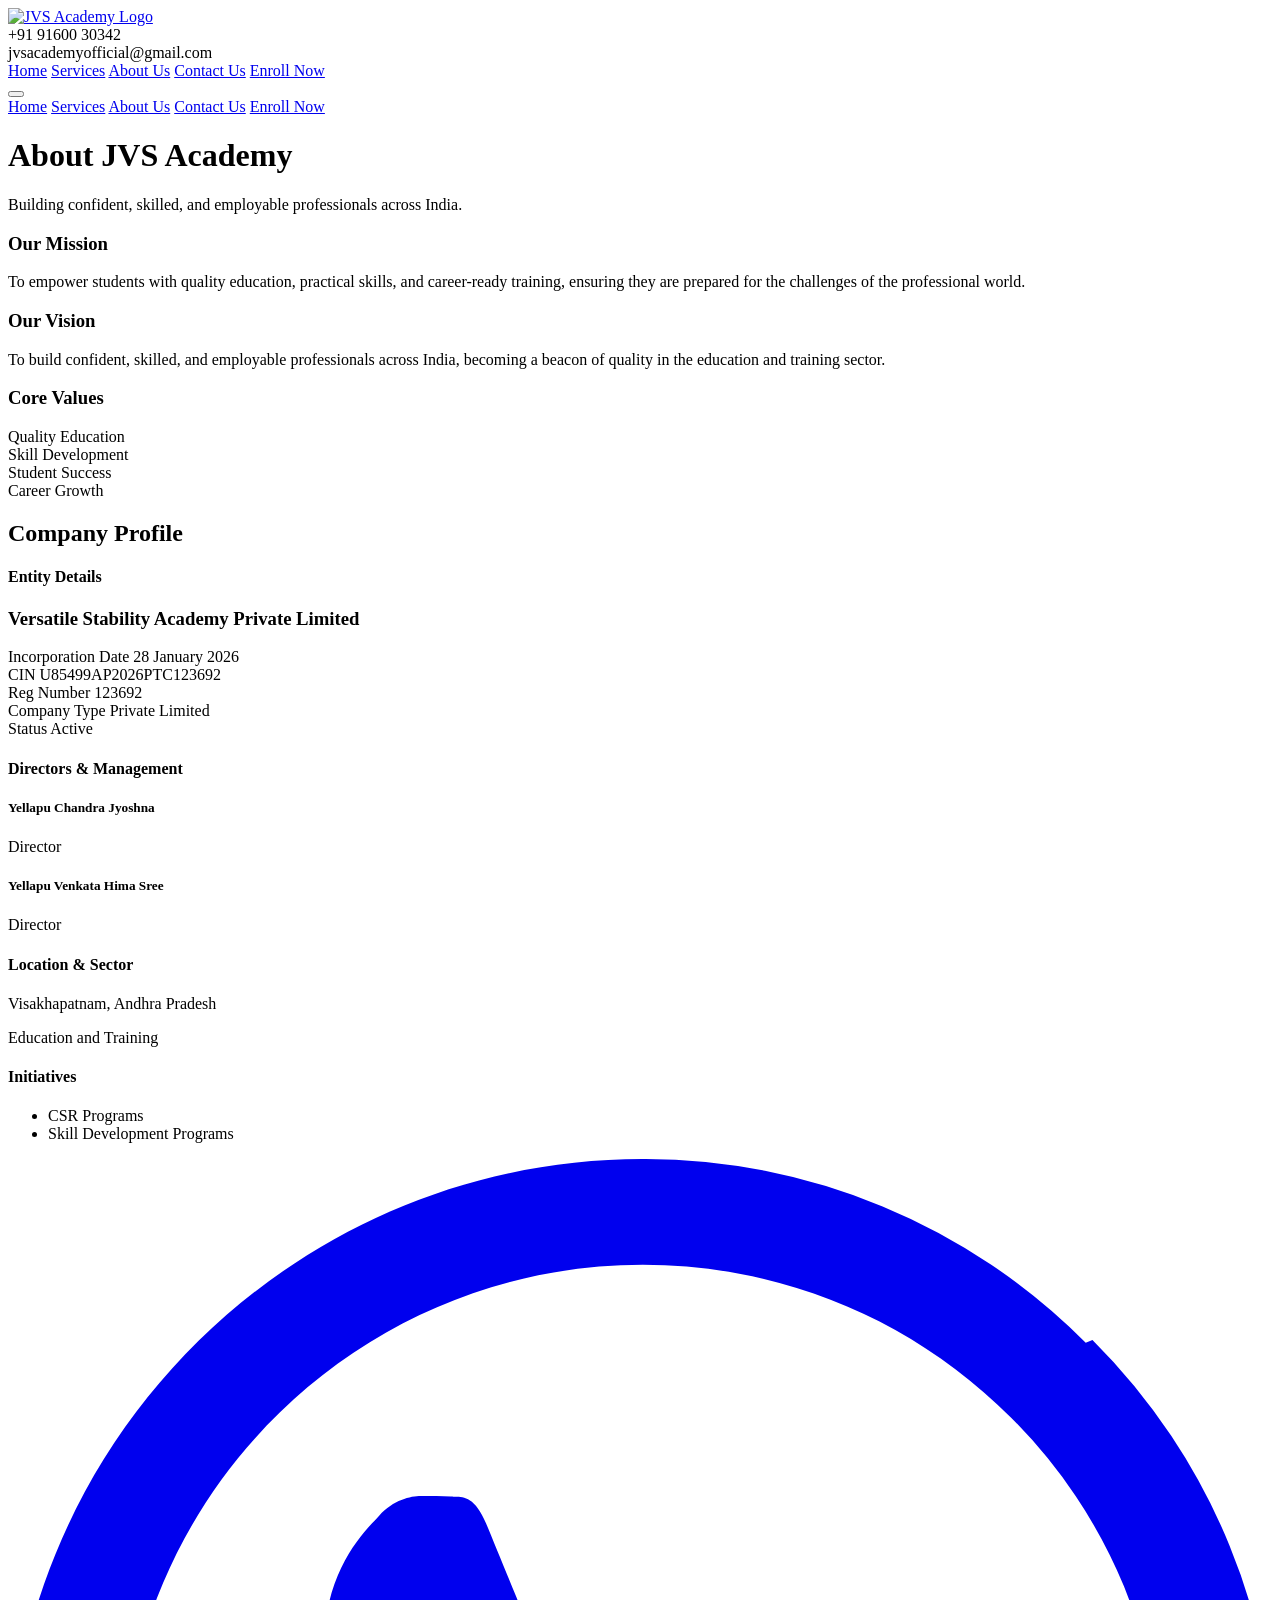
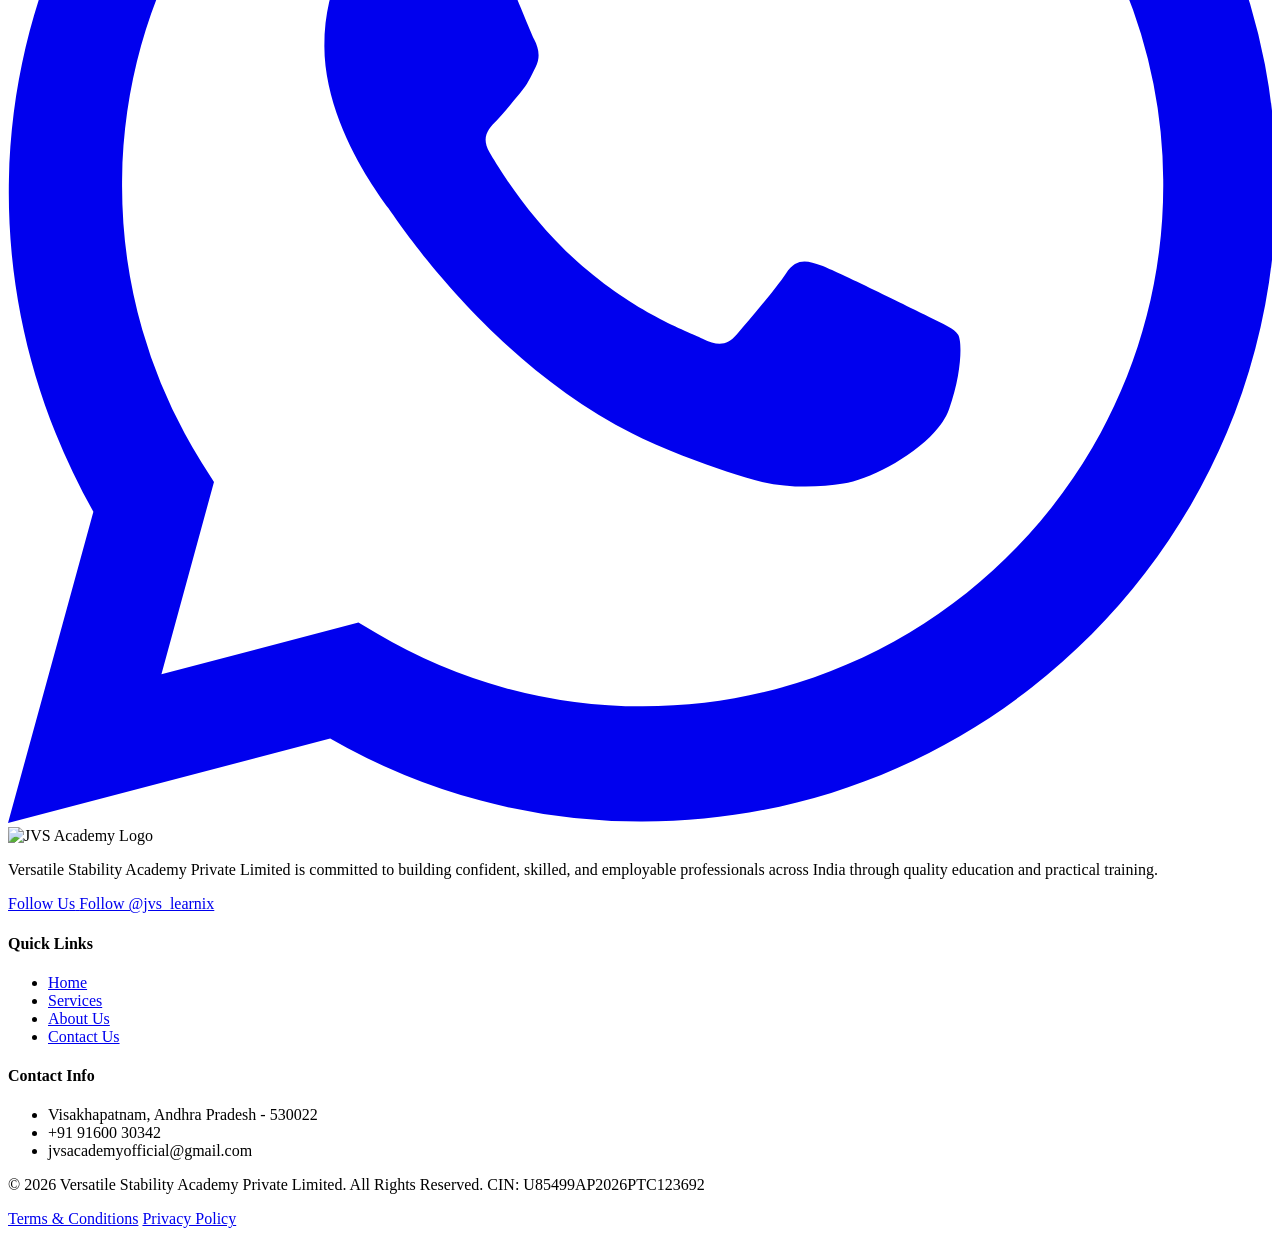
==== about.html @ 125c2972 "UI: Removed technical MCA activity description from company profile" ====
<!DOCTYPE html>
<html lang="en">

<head>
    <meta charset="UTF-8">
    <meta name="viewport" content="width=device-width, initial-scale=1.0">
    <title>About Us | JVS Academy</title>
    <!-- Tailwind CSS Play CDN -->
    <script src="https://cdn.tailwindcss.com"></script>
    <script>
        tailwind.config = {
            theme: {
                extend: {
                    colors: {
                        primary: '#0A2647',
                        secondary: '#144272',
                        accent: '#205295',
                        light: '#2C74B3',
                    },
                    animation: {
                        'fade-in-up': 'fadeInUp 0.8s ease-out forwards',
                    }
                }
            }
        }
    </script>
    <link rel="stylesheet" href="css/index.css">
    <!-- Lucide Icons -->
    <script src="https://unpkg.com/lucide@latest"></script>
</head>

<body class="bg-slate-50 text-slate-900 font-sans overflow-x-hidden">

    <!-- Navigation -->
    <nav class="fixed top-0 w-full z-50 bg-primary shadow-xl">
        <div class="max-w-7xl mx-auto px-4 sm:px-6 lg:px-8">
            <div class="flex justify-between items-center h-20">
                <div class="flex items-center space-x-6">
                    <a href="index.html"
                        class="flex items-center space-x-3 group text-white border-r border-white/10 pr-6">
                        <img src="assets/images/logo.png" alt="JVS Academy Logo"
                            class="h-14 w-auto group-hover:scale-105 transition-transform duration-300">
                    </a>
                    <div class="hidden lg:flex items-center space-x-6 text-sm">
                        <div class="flex items-center space-x-2 text-slate-300">
                            <i data-lucide="phone" class="w-4 h-4 text-light"></i>
                            <span>+91 91600 30342</span>
                        </div>
                        <div class="flex items-center space-x-2 text-slate-300">
                            <i data-lucide="mail" class="w-4 h-4 text-light"></i>
                            <span>jvsacademyofficial@gmail.com</span>
                        </div>
                    </div>
                </div>
                <div class="hidden md:flex items-center space-x-8">
                    <a href="index.html" class="text-slate-300 hover:text-white transition-colors">Home</a>
                    <a href="services.html" class="text-slate-300 hover:text-white transition-colors">Services</a>
                    <a href="about.html" class="text-white hover:text-light font-bold transition-colors">About Us</a>
                    <a href="contact.html" class="text-slate-300 hover:text-white transition-colors">Contact Us</a>
                    <a href="contact.html"
                        class="bg-light hover:bg-white hover:text-primary text-white py-2 px-6 rounded-lg font-bold transition-all text-sm">Enroll
                        Now</a>
                </div>
                <div class="md:hidden">
                    <button id="mobile-menu-btn" class="text-white hover:text-light focus:outline-none">
                        <i data-lucide="menu" class="w-8 h-8"></i>
                    </button>
                </div>
            </div>
        </div>
        <div id="mobile-menu" class="hidden md:hidden bg-primary border-t border-white/10">
            <div class="px-4 py-6 space-y-4">
                <a href="index.html" class="block text-slate-300 hover:text-white">Home</a>
                <a href="services.html" class="block text-slate-300 hover:text-white">Services</a>
                <a href="about.html" class="block text-white font-bold">About Us</a>
                <a href="contact.html" class="block text-slate-300 hover:text-white">Contact Us</a>
                <a href="contact.html" class="block bg-light text-white text-center py-3 rounded-lg font-bold">Enroll
                    Now</a>
            </div>
        </div>
    </nav>

    <!-- Page Header -->
    <header class="pt-32 pb-16 bg-primary text-white text-center">
        <div class="max-w-7xl mx-auto px-4 sm:px-6 lg:px-8">
            <h1 class="text-4xl md:text-5xl font-extrabold mb-4 animate-fade-in-up">About JVS Academy</h1>
            <p class="text-xl text-slate-300 max-w-2xl mx-auto animate-fade-in-up" style="animation-delay: 0.1s">
                Building confident, skilled, and employable professionals across India.
            </p>
        </div>
    </header>

    <!-- Mission & Vision -->
    <section class="py-24 bg-white">
        <div class="max-w-7xl mx-auto px-4 sm:px-6 lg:px-8">
            <div class="grid grid-cols-1 md:grid-cols-2 gap-12">
                <div class="scroll-reveal p-10 bg-slate-50 rounded-3xl border border-slate-100">
                    <div class="w-12 h-12 bg-primary text-white rounded-xl flex items-center justify-center mb-6">
                        <i data-lucide="target" class="w-6 h-6"></i>
                    </div>
                    <h3 class="text-2xl font-bold text-primary mb-4">Our Mission</h3>
                    <p class="text-slate-600 leading-relaxed">
                        To empower students with quality education, practical skills, and career-ready training,
                        ensuring they are prepared for the challenges of the professional world.
                    </p>
                </div>
                <div class="scroll-reveal p-10 bg-slate-50 rounded-3xl border border-slate-100"
                    style="animation-delay: 0.1s">
                    <div class="w-12 h-12 bg-accent text-white rounded-xl flex items-center justify-center mb-6">
                        <i data-lucide="eye" class="w-6 h-6"></i>
                    </div>
                    <h3 class="text-2xl font-bold text-primary mb-4">Our Vision</h3>
                    <p class="text-slate-600 leading-relaxed">
                        To build confident, skilled, and employable professionals across India, becoming a beacon of
                        quality in the education and training sector.
                    </p>
                </div>
            </div>

            <div class="mt-20 scroll-reveal">
                <h3 class="text-2xl font-bold text-primary text-center mb-12">Core Values</h3>
                <div class="flex flex-wrap justify-center gap-8">
                    <div
                        class="flex items-center gap-3 bg-white px-6 py-4 rounded-xl shadow-sm border border-slate-100">
                        <i data-lucide="star" class="text-yellow-400 w-5 h-5"></i>
                        <span class="font-bold text-primary">Quality Education</span>
                    </div>
                    <div
                        class="flex items-center gap-3 bg-white px-6 py-4 rounded-xl shadow-sm border border-slate-100">
                        <i data-lucide="zap" class="text-orange-400 w-5 h-5"></i>
                        <span class="font-bold text-primary">Skill Development</span>
                    </div>
                    <div
                        class="flex items-center gap-3 bg-white px-6 py-4 rounded-xl shadow-sm border border-slate-100">
                        <i data-lucide="smile" class="text-green-400 w-5 h-5"></i>
                        <span class="font-bold text-primary">Student Success</span>
                    </div>
                    <div
                        class="flex items-center gap-3 bg-white px-6 py-4 rounded-xl shadow-sm border border-slate-100">
                        <i data-lucide="trending-up" class="text-blue-400 w-5 h-5"></i>
                        <span class="font-bold text-primary">Career Growth</span>
                    </div>
                </div>
            </div>
        </div>
    </section>

    <!-- Official Profile -->
    <section class="py-24 bg-slate-50">
        <div class="max-w-7xl mx-auto px-4 sm:px-6 lg:px-8">
            <h2 class="section-title">Company Profile</h2>
            <div class="bg-white rounded-3xl shadow-xl overflow-hidden border border-slate-200">
                <div class="grid grid-cols-1 md:grid-cols-2">
                    <div class="p-10 md:p-16 bg-primary text-white">
                        <h4 class="text-slate-400 uppercase tracking-widest text-sm font-bold mb-4">Entity Details</h4>
                        <h3 class="text-3xl font-bold mb-8">Versatile Stability Academy Private Limited</h3>
                        <div class="space-y-6">
                            <div class="flex justify-between border-b border-white/10 pb-4">
                                <span class="text-slate-400">Incorporation Date</span>
                                <span class="font-semibold text-white">28 January 2026</span>
                            </div>
                            <div class="flex justify-between border-b border-white/10 pb-4">
                                <span class="text-slate-400">CIN</span>
                                <span class="font-semibold text-white">U85499AP2026PTC123692</span>
                            </div>
                            <div class="flex justify-between border-b border-white/10 pb-4">
                                <span class="text-slate-400">Reg Number</span>
                                <span class="font-semibold text-white">123692</span>
                            </div>
                            <div class="flex justify-between border-b border-white/10 pb-4">
                                <span class="text-slate-400">Company Type</span>
                                <span class="font-semibold text-white">Private Limited</span>
                            </div>
                            <div class="flex justify-between">
                                <span class="text-slate-400">Status</span>
                                <span
                                    class="bg-green-500 text-white text-[10px] px-2 py-1 rounded-full uppercase font-bold h-fit">Active</span>
                            </div>
                        </div>
                    </div>
                    <div class="p-10 md:p-16">
                        <h4 class="text-slate-500 uppercase tracking-widest text-sm font-bold mb-4">Directors &
                            Management</h4>
                        <div class="space-y-8">
                            <div class="flex items-center gap-6">
                                <div class="w-16 h-16 bg-slate-100 rounded-full flex items-center justify-center">
                                    <i data-lucide="user" class="w-8 h-8 text-primary"></i>
                                </div>
                                <div>
                                    <h5 class="text-xl font-bold text-primary">Yellapu Chandra Jyoshna</h5>
                                    <p class="text-slate-500">Director</p>
                                </div>
                            </div>
                            <div class="flex items-center gap-6">
                                <div class="w-16 h-16 bg-slate-100 rounded-full flex items-center justify-center">
                                    <i data-lucide="user" class="w-8 h-8 text-primary"></i>
                                </div>
                                <div>
                                    <h5 class="text-xl font-bold text-primary">Yellapu Venkata Hima Sree</h5>
                                    <p class="text-slate-500">Director</p>
                                </div>
                            </div>
                        </div>

                        <div class="mt-12 pt-8 border-t border-slate-100">
                            <h4 class="text-slate-500 uppercase tracking-widest text-sm font-bold mb-4">Location &
                                Sector</h4>
                            <p class="text-primary font-semibold mb-2 flex items-center gap-2">
                                <i data-lucide="map-pin" class="w-4 h-4 text-accent"></i> Visakhapatnam, Andhra Pradesh
                            </p>
                            <p class="text-slate-600 mb-6 font-medium">Education and Training</p>

                            <div class="space-y-4">
                                <h4 class="text-slate-500 uppercase tracking-widest text-sm font-bold">Initiatives</h4>
                                <ul class="space-y-2">
                                    <li class="flex items-center gap-2 text-primary font-bold">
                                        <i data-lucide="check" class="w-4 h-4 text-accent"></i> CSR Programs
                                    </li>
                                    <li class="flex items-center gap-2 text-primary font-bold">
                                        <i data-lucide="check" class="w-4 h-4 text-accent"></i> Skill Development
                                        Programs
                                    </li>
                                </ul>
                            </div>
                        </div>
                    </div>
                </div>
            </div>
        </div>
    </section>

    <!-- Floating WhatsApp -->
    <a href="https://wa.me/919160030342" target="_blank" class="floating-whatsapp">
        <svg viewBox="0 0 24 24" fill="currentColor" class="w-10 h-10">
            <path
                d="M17.472 14.382c-.297-.149-1.758-.867-2.03-.967-.273-.099-.471-.148-.67.15-.197.297-.767.966-.94 1.164-.173.199-.347.223-.644.075-.297-.15-1.255-.463-2.39-1.475-.883-.788-1.48-1.761-1.653-2.059-.173-.297-.018-.458.13-.606.134-.133.298-.347.446-.52.149-.174.198-.298.298-.497.099-.198.05-.371-.025-.52-.075-.149-.669-1.612-.916-2.207-.242-.579-.487-.5-.669-.51-.173-.008-.371-.01-.57-.01-.198 0-.52.074-.792.372-.272.297-1.04 1.016-1.04 2.479 0 1.462 1.065 2.875 1.213 3.074.149.198 2.096 3.2 5.077 4.487.709.306 1.262.489 1.694.625.712.227 1.36.195 1.871.118.571-.085 1.758-.719 2.006-1.413.248-.694.248-1.289.173-1.413-.074-.124-.272-.198-.57-.347m-5.421 7.403h-.004a9.87 9.87 0 01-5.031-1.378l-.361-.214-3.741.982.998-3.648-.235-.374a9.86 9.86 0 01-1.51-5.26c.001-5.45 4.436-9.884 9.888-9.884 2.64 0 5.122 1.03 6.988 2.898a9.825 9.825 0 012.893 6.994c-.003 5.45-4.437 9.884-9.885 9.884m8.413-18.297A11.815 11.815 0 0012.05 0C5.414 0 .018 5.396.015 12.03c0 2.12.553 4.189 1.606 6.06L0 24l6.117-1.605a11.803 11.803 0 005.925 1.577h.005c6.632 0 12.028-5.398 12.03-12.03a11.85 11.85 0 00-3.486-8.507z" />
        </svg>
    </a>

    <!-- Footer -->
    <footer class="bg-primary text-white pt-20 pb-10">
        <div class="max-w-7xl mx-auto px-4 sm:px-6 lg:px-8">
            <div class="grid grid-cols-1 md:grid-cols-4 gap-12 mb-16">
                <div class="col-span-1 md:col-span-2">
                    <div class="flex items-center space-x-3 mb-6">
                        <img src="assets/images/logo.png" alt="JVS Academy Logo" class="h-16 w-auto">
                    </div>
                    <p class="text-slate-300 max-w-md leading-relaxed">
                        Versatile Stability Academy Private Limited is committed to building confident, skilled, and
                        employable professionals across India through quality education and practical training.
                    </p>
                    <div class="mt-8 space-y-4">
                        <a href="https://www.instagram.com/jvsacademyofficial/" target="_blank"
                            class="inline-flex items-center space-x-2 bg-white/10 px-4 py-2 rounded-lg hover:bg-light transition-colors group">
                            <i data-lucide="instagram" class="w-5 h-5 text-white"></i>
                            <span class="font-bold text-sm">Follow Us</span>
                        </a>
                        <a href="https://www.instagram.com/jvs_learnix/" target="_blank"
                            class="inline-flex items-center space-x-2 bg-white/10 px-4 py-2 rounded-lg hover:bg-light transition-colors group">
                            <i data-lucide="instagram" class="w-5 h-5 text-white"></i>
                            <span class="font-bold text-sm">Follow @jvs_learnix</span>
                        </a>
                    </div>
                </div>
                <div>
                    <h4 class="text-lg font-bold mb-6 border-b border-white/10 pb-2 inline-block">Quick Links</h4>
                    <ul class="space-y-4 text-slate-400">
                        <li><a href="index.html" class="hover:text-light transition-colors">Home</a></li>
                        <li><a href="services.html" class="hover:text-light transition-colors">Services</a></li>
                        <li><a href="about.html" class="hover:text-light transition-colors">About Us</a></li>
                        <li><a href="contact.html" class="hover:text-light transition-colors">Contact Us</a></li>
                    </ul>
                </div>
                <div>
                    <h4 class="text-lg font-bold mb-6 border-b border-white/10 pb-2 inline-block">Contact Info</h4>
                    <ul class="space-y-4 text-slate-400">
                        <li class="flex items-start space-x-3">
                            <i data-lucide="map-pin" class="w-5 h-5 text-light shrink-0"></i>
                            <span>Visakhapatnam, Andhra Pradesh - 530022</span>
                        </li>
                        <li class="flex items-center space-x-3">
                            <i data-lucide="phone" class="w-5 h-5 text-light"></i>
                            <span>+91 91600 30342</span>
                        </li>
                        <li class="flex items-center space-x-3">
                            <i data-lucide="mail" class="w-5 h-5 text-light"></i>
                            <span>jvsacademyofficial@gmail.com</span>
                        </li>
                    </ul>
                </div>
            </div>
            <div class="border-t border-white/10 pt-8 text-center text-slate-500 text-sm">
                <p>&copy; 2026 Versatile Stability Academy Private Limited. All Rights Reserved. CIN:
                    U85499AP2026PTC123692</p>
                <div class="mt-4 flex justify-center space-x-6">
                    <a href="terms.html"
                        class="hover:text-white transition-colors font-bold uppercase tracking-wider text-xs">Terms &
                        Conditions</a>
                    <a href="policy.html"
                        class="hover:text-white transition-colors font-bold uppercase tracking-wider text-xs">Privacy
                        Policy</a>
                </div>
            </div>
        </div>
    </footer>

    <script src="js/main.js"></script>
    <script>lucide.createIcons();</script>
</body>

</html>
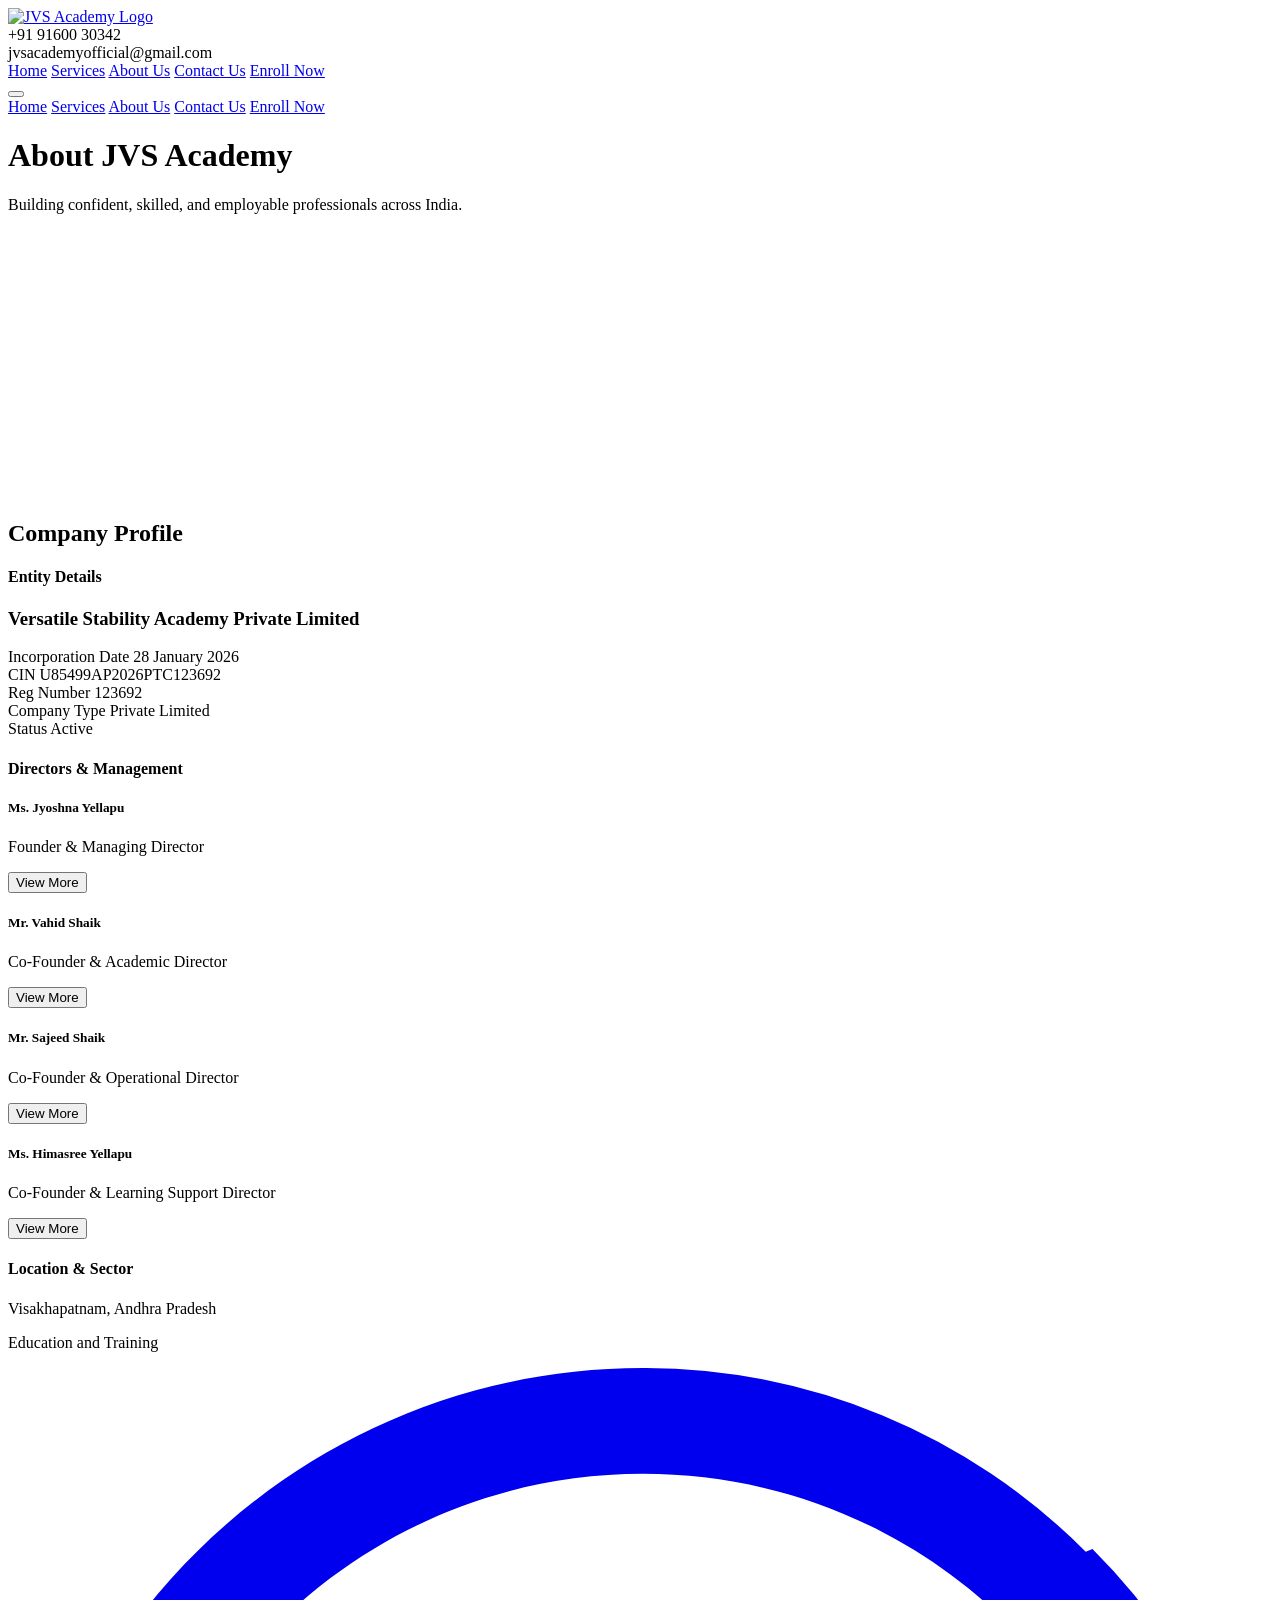
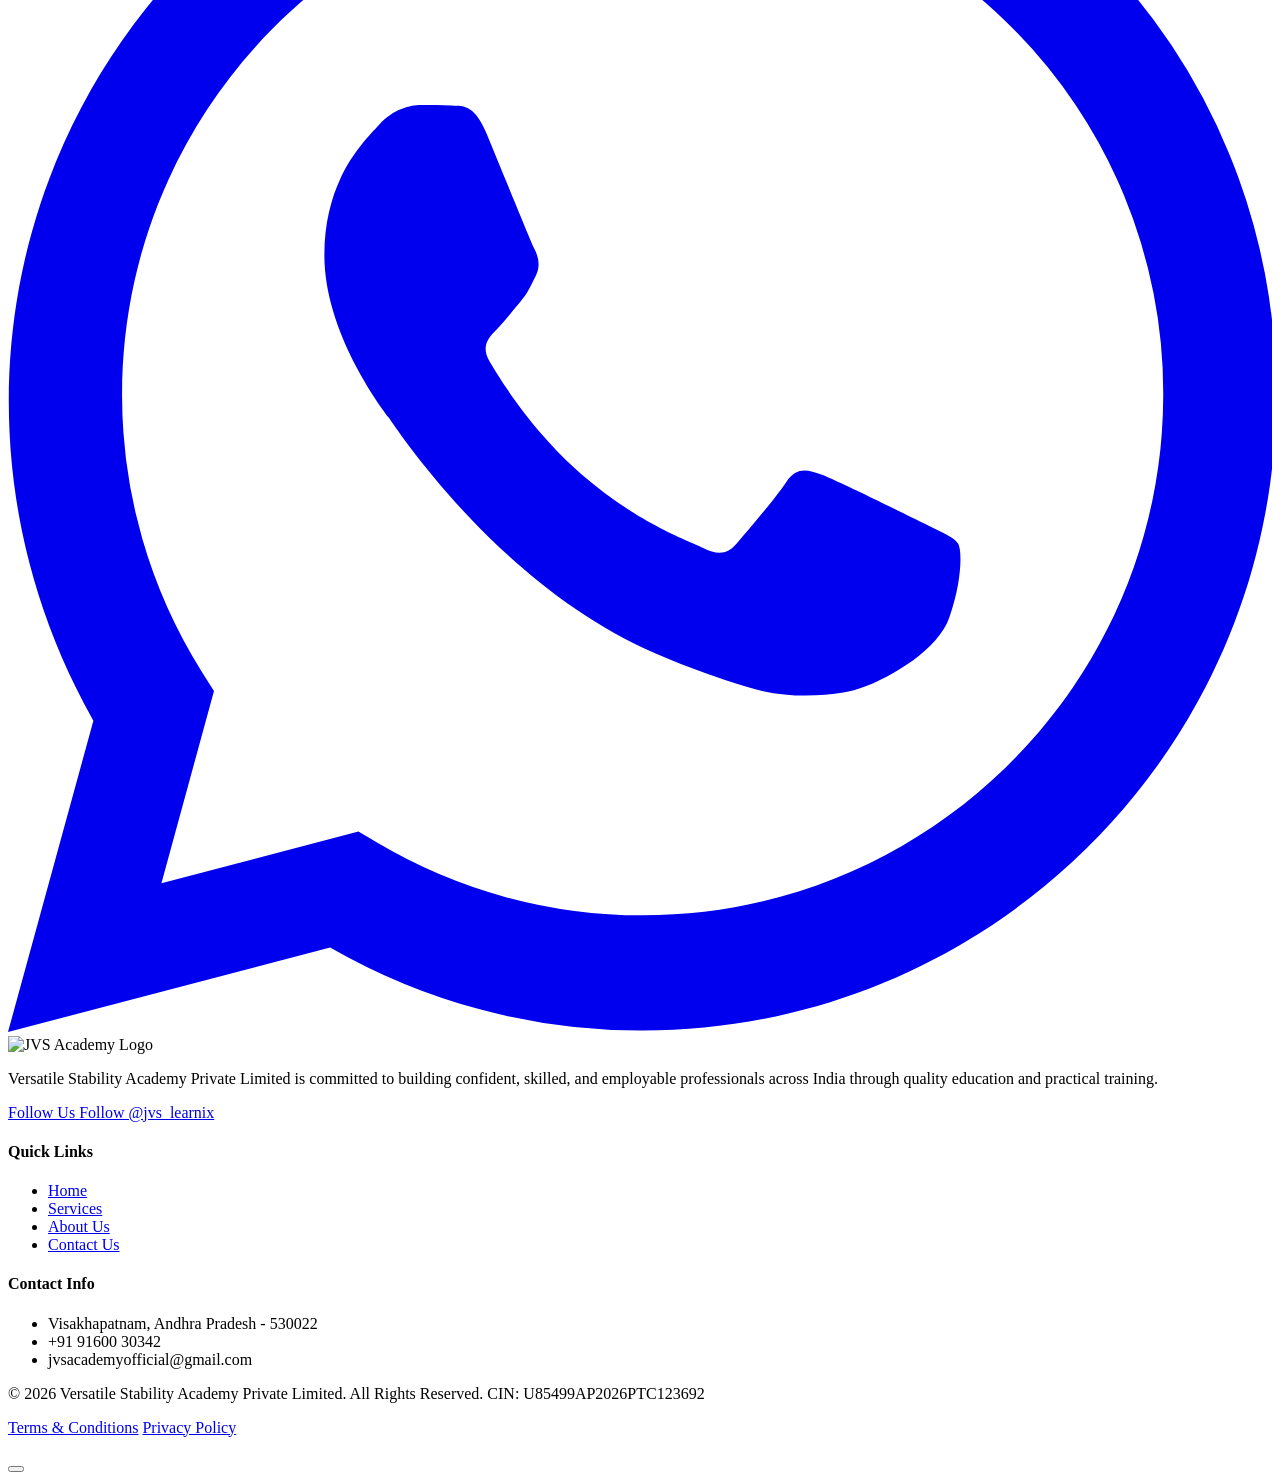
==== commit 00e77c32: "Feature: Detailed Director Profiles with high-end bio modals on About page" ====
--- a/about.html
+++ b/about.html
@@ -181,24 +181,84 @@
                     <div class="p-10 md:p-16">
                         <h4 class="text-slate-500 uppercase tracking-widest text-sm font-bold mb-4">Directors &
                             Management</h4>
-                        <div class="space-y-8">
-                            <div class="flex items-center gap-6">
-                                <div class="w-16 h-16 bg-slate-100 rounded-full flex items-center justify-center">
-                                    <i data-lucide="user" class="w-8 h-8 text-primary"></i>
+                        <div id="director-list" class="space-y-8">
+                            <!-- Jyoshna Yellapu -->
+                            <div
+                                class="flex items-center justify-between gap-6 p-4 bg-slate-50 rounded-2xl border border-slate-100 group">
+                                <div class="flex items-center gap-6">
+                                    <div
+                                        class="w-16 h-16 bg-primary text-white rounded-full flex items-center justify-center shadow-lg">
+                                        <i data-lucide="user" class="w-8 h-8"></i>
+                                    </div>
+                                    <div>
+                                        <h5 class="text-xl font-bold text-primary">Ms. Jyoshna Yellapu</h5>
+                                        <p class="text-slate-500 font-medium font-bold">Founder & Managing Director</p>
+                                    </div>
                                 </div>
-                                <div>
-                                    <h5 class="text-xl font-bold text-primary">Yellapu Chandra Jyoshna</h5>
-                                    <p class="text-slate-500">Director</p>
+                                <button onclick="openDirectorModal('jyoshna')"
+                                    class="text-accent font-bold text-sm hover:underline flex items-center gap-1">
+                                    View More <i data-lucide="chevron-right" class="w-4 h-4"></i>
+                                </button>
+                            </div>
+
+                            <!-- Vahid Shaik -->
+                            <div
+                                class="flex items-center justify-between gap-6 p-4 bg-slate-50 rounded-2xl border border-slate-100 group">
+                                <div class="flex items-center gap-6">
+                                    <div
+                                        class="w-16 h-16 bg-primary text-white rounded-full flex items-center justify-center shadow-lg">
+                                        <i data-lucide="user" class="w-8 h-8"></i>
+                                    </div>
+                                    <div>
+                                        <h5 class="text-xl font-bold text-primary">Mr. Vahid Shaik</h5>
+                                        <p class="text-slate-500 font-medium font-bold">Co-Founder & Academic Director
+                                        </p>
+                                    </div>
                                 </div>
-                            </div>
-                            <div class="flex items-center gap-6">
-                                <div class="w-16 h-16 bg-slate-100 rounded-full flex items-center justify-center">
-                                    <i data-lucide="user" class="w-8 h-8 text-primary"></i>
+                                <button onclick="openDirectorModal('vahid')"
+                                    class="text-accent font-bold text-sm hover:underline flex items-center gap-1">
+                                    View More <i data-lucide="chevron-right" class="w-4 h-4"></i>
+                                </button>
+                            </div>
+
+                            <!-- Sajeed Shaik -->
+                            <div
+                                class="flex items-center justify-between gap-6 p-4 bg-slate-50 rounded-2xl border border-slate-100 group">
+                                <div class="flex items-center gap-6">
+                                    <div
+                                        class="w-16 h-16 bg-primary text-white rounded-full flex items-center justify-center shadow-lg">
+                                        <i data-lucide="user" class="w-8 h-8"></i>
+                                    </div>
+                                    <div>
+                                        <h5 class="text-xl font-bold text-primary">Mr. Sajeed Shaik</h5>
+                                        <p class="text-slate-500 font-medium font-bold">Co-Founder & Operational
+                                            Director</p>
+                                    </div>
                                 </div>
-                                <div>
-                                    <h5 class="text-xl font-bold text-primary">Yellapu Venkata Hima Sree</h5>
-                                    <p class="text-slate-500">Director</p>
+                                <button onclick="openDirectorModal('sajeed')"
+                                    class="text-accent font-bold text-sm hover:underline flex items-center gap-1">
+                                    View More <i data-lucide="chevron-right" class="w-4 h-4"></i>
+                                </button>
+                            </div>
+
+                            <!-- Himasree Yellapu -->
+                            <div
+                                class="flex items-center justify-between gap-6 p-4 bg-slate-50 rounded-2xl border border-slate-100 group">
+                                <div class="flex items-center gap-6">
+                                    <div
+                                        class="w-16 h-16 bg-primary text-white rounded-full flex items-center justify-center shadow-lg">
+                                        <i data-lucide="user" class="w-8 h-8"></i>
+                                    </div>
+                                    <div>
+                                        <h5 class="text-xl font-bold text-primary">Ms. Himasree Yellapu</h5>
+                                        <p class="text-slate-500 font-medium font-bold">Co-Founder & Learning Support
+                                            Director</p>
+                                    </div>
                                 </div>
+                                <button onclick="openDirectorModal('himasree')"
+                                    class="text-accent font-bold text-sm hover:underline flex items-center gap-1">
+                                    View More <i data-lucide="chevron-right" class="w-4 h-4"></i>
+                                </button>
                             </div>
                         </div>
 
@@ -210,18 +270,6 @@
                             </p>
                             <p class="text-slate-600 mb-6 font-medium">Education and Training</p>
 
-                            <div class="space-y-4">
-                                <h4 class="text-slate-500 uppercase tracking-widest text-sm font-bold">Initiatives</h4>
-                                <ul class="space-y-2">
-                                    <li class="flex items-center gap-2 text-primary font-bold">
-                                        <i data-lucide="check" class="w-4 h-4 text-accent"></i> CSR Programs
-                                    </li>
-                                    <li class="flex items-center gap-2 text-primary font-bold">
-                                        <i data-lucide="check" class="w-4 h-4 text-accent"></i> Skill Development
-                                        Programs
-                                    </li>
-                                </ul>
-                            </div>
                         </div>
                     </div>
                 </div>
@@ -304,6 +352,34 @@
         </div>
     </footer>
 
+    <!-- Director Bio Modal -->
+    <div id="director-modal" class="fixed inset-0 z-[100] hidden flex items-center justify-center p-4 md:p-8">
+        <div class="absolute inset-0 bg-primary/80 backdrop-blur-sm" onclick="closeDirectorModal()"></div>
+        <div class="relative bg-white w-full max-w-2xl rounded-3xl shadow-2xl overflow-hidden animate-fade-in-up">
+            <div class="p-8 md:p-12">
+                <div class="flex justify-between items-start mb-8">
+                    <div class="flex items-center gap-6">
+                        <div
+                            class="w-20 h-20 bg-primary text-white rounded-full flex items-center justify-center shadow-xl">
+                            <i data-lucide="user" class="w-10 h-10"></i>
+                        </div>
+                        <div>
+                            <h3 id="modal-director-name" class="text-2xl md:text-3xl font-extrabold text-primary"></h3>
+                            <p id="modal-director-role" class="text-accent font-bold uppercase tracking-widest text-sm">
+                            </p>
+                        </div>
+                    </div>
+                    <button onclick="closeDirectorModal()"
+                        class="p-2 hover:bg-slate-100 rounded-full transition-colors">
+                        <i data-lucide="x" class="w-8 h-8 text-slate-400"></i>
+                    </button>
+                </div>
+                <div id="modal-director-bio" class="text-slate-600 leading-relaxed space-y-4 text-lg">
+                </div>
+            </div>
+        </div>
+    </div>
+
     <script src="js/main.js"></script>
     <script>lucide.createIcons();</script>
 </body>
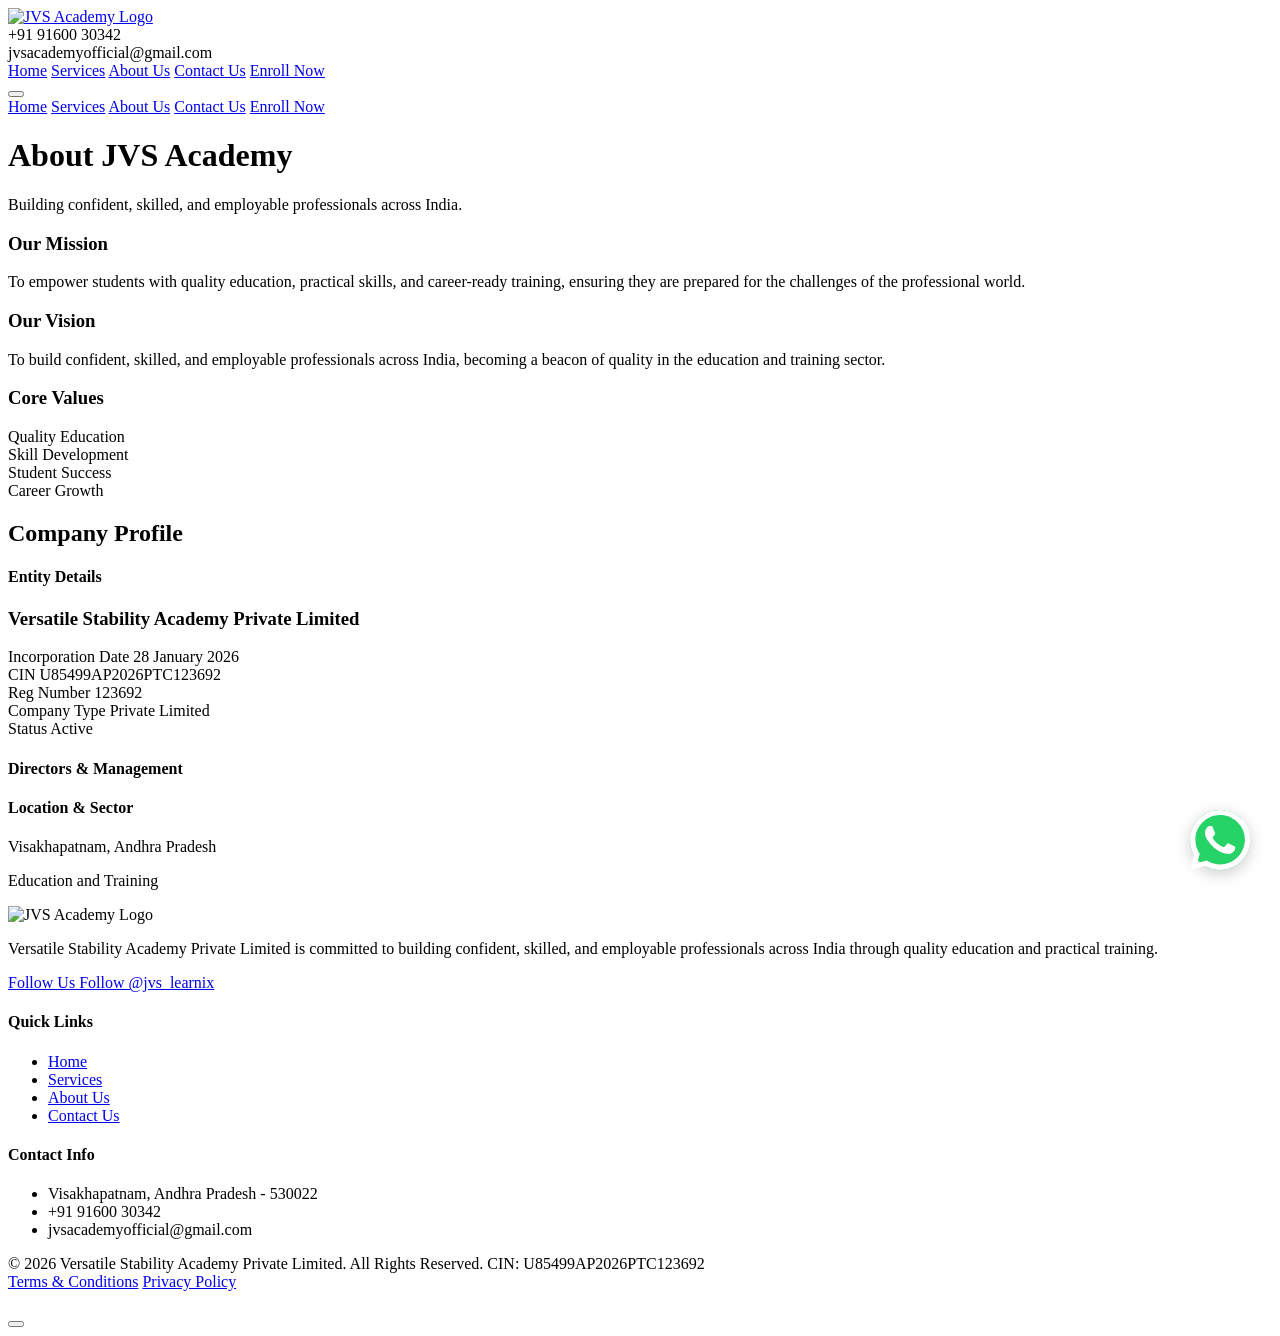
==== commit 30c77f93: "Implement dynamic Admin Panel with localStorage persistence for directors and course pricing" ====
--- a/about.html
+++ b/about.html
@@ -44,11 +44,11 @@
                     <div class="hidden lg:flex items-center space-x-6 text-sm">
                         <div class="flex items-center space-x-2 text-slate-300">
                             <i data-lucide="phone" class="w-4 h-4 text-light"></i>
-                            <span>+91 91600 30342</span>
+                            <span class="conf-phone"></span>
                         </div>
                         <div class="flex items-center space-x-2 text-slate-300">
                             <i data-lucide="mail" class="w-4 h-4 text-light"></i>
-                            <span>jvsacademyofficial@gmail.com</span>
+                            <span class="conf-email"></span>
                         </div>
                     </div>
                 </div>
@@ -161,7 +161,7 @@
                             </div>
                             <div class="flex justify-between border-b border-white/10 pb-4">
                                 <span class="text-slate-400">CIN</span>
-                                <span class="font-semibold text-white">U85499AP2026PTC123692</span>
+                                <span class="font-semibold text-white conf-cin"></span>
                             </div>
                             <div class="flex justify-between border-b border-white/10 pb-4">
                                 <span class="text-slate-400">Reg Number</span>
@@ -182,84 +182,7 @@
                         <h4 class="text-slate-500 uppercase tracking-widest text-sm font-bold mb-4">Directors &
                             Management</h4>
                         <div id="director-list" class="space-y-8">
-                            <!-- Jyoshna Yellapu -->
-                            <div
-                                class="flex items-center justify-between gap-6 p-4 bg-slate-50 rounded-2xl border border-slate-100 group">
-                                <div class="flex items-center gap-6">
-                                    <div
-                                        class="w-16 h-16 bg-primary text-white rounded-full flex items-center justify-center shadow-lg">
-                                        <i data-lucide="user" class="w-8 h-8"></i>
-                                    </div>
-                                    <div>
-                                        <h5 class="text-xl font-bold text-primary">Ms. Jyoshna Yellapu</h5>
-                                        <p class="text-slate-500 font-medium font-bold">Founder & Managing Director</p>
-                                    </div>
-                                </div>
-                                <button onclick="openDirectorModal('jyoshna')"
-                                    class="text-accent font-bold text-sm hover:underline flex items-center gap-1">
-                                    View More <i data-lucide="chevron-right" class="w-4 h-4"></i>
-                                </button>
-                            </div>
-
-                            <!-- Vahid Shaik -->
-                            <div
-                                class="flex items-center justify-between gap-6 p-4 bg-slate-50 rounded-2xl border border-slate-100 group">
-                                <div class="flex items-center gap-6">
-                                    <div
-                                        class="w-16 h-16 bg-primary text-white rounded-full flex items-center justify-center shadow-lg">
-                                        <i data-lucide="user" class="w-8 h-8"></i>
-                                    </div>
-                                    <div>
-                                        <h5 class="text-xl font-bold text-primary">Mr. Vahid Shaik</h5>
-                                        <p class="text-slate-500 font-medium font-bold">Co-Founder & Academic Director
-                                        </p>
-                                    </div>
-                                </div>
-                                <button onclick="openDirectorModal('vahid')"
-                                    class="text-accent font-bold text-sm hover:underline flex items-center gap-1">
-                                    View More <i data-lucide="chevron-right" class="w-4 h-4"></i>
-                                </button>
-                            </div>
-
-                            <!-- Sajeed Shaik -->
-                            <div
-                                class="flex items-center justify-between gap-6 p-4 bg-slate-50 rounded-2xl border border-slate-100 group">
-                                <div class="flex items-center gap-6">
-                                    <div
-                                        class="w-16 h-16 bg-primary text-white rounded-full flex items-center justify-center shadow-lg">
-                                        <i data-lucide="user" class="w-8 h-8"></i>
-                                    </div>
-                                    <div>
-                                        <h5 class="text-xl font-bold text-primary">Mr. Sajeed Shaik</h5>
-                                        <p class="text-slate-500 font-medium font-bold">Co-Founder & Operational
-                                            Director</p>
-                                    </div>
-                                </div>
-                                <button onclick="openDirectorModal('sajeed')"
-                                    class="text-accent font-bold text-sm hover:underline flex items-center gap-1">
-                                    View More <i data-lucide="chevron-right" class="w-4 h-4"></i>
-                                </button>
-                            </div>
-
-                            <!-- Himasree Yellapu -->
-                            <div
-                                class="flex items-center justify-between gap-6 p-4 bg-slate-50 rounded-2xl border border-slate-100 group">
-                                <div class="flex items-center gap-6">
-                                    <div
-                                        class="w-16 h-16 bg-primary text-white rounded-full flex items-center justify-center shadow-lg">
-                                        <i data-lucide="user" class="w-8 h-8"></i>
-                                    </div>
-                                    <div>
-                                        <h5 class="text-xl font-bold text-primary">Ms. Himasree Yellapu</h5>
-                                        <p class="text-slate-500 font-medium font-bold">Co-Founder & Learning Support
-                                            Director</p>
-                                    </div>
-                                </div>
-                                <button onclick="openDirectorModal('himasree')"
-                                    class="text-accent font-bold text-sm hover:underline flex items-center gap-1">
-                                    View More <i data-lucide="chevron-right" class="w-4 h-4"></i>
-                                </button>
-                            </div>
+                            <!-- Dynamic Directors List from main.js -->
                         </div>
 
                         <div class="mt-12 pt-8 border-t border-slate-100">
@@ -278,7 +201,7 @@
     </section>
 
     <!-- Floating WhatsApp -->
-    <a href="https://wa.me/919160030342" target="_blank" class="floating-whatsapp">
+    <a href="#" target="_blank" class="floating-whatsapp conf-whatsapp-link">
         <svg viewBox="0 0 24 24" fill="currentColor" class="w-10 h-10">
             <path
                 d="M17.472 14.382c-.297-.149-1.758-.867-2.03-.967-.273-.099-.471-.148-.67.15-.197.297-.767.966-.94 1.164-.173.199-.347.223-.644.075-.297-.15-1.255-.463-2.39-1.475-.883-.788-1.48-1.761-1.653-2.059-.173-.297-.018-.458.13-.606.134-.133.298-.347.446-.52.149-.174.198-.298.298-.497.099-.198.05-.371-.025-.52-.075-.149-.669-1.612-.916-2.207-.242-.579-.487-.5-.669-.51-.173-.008-.371-.01-.57-.01-.198 0-.52.074-.792.372-.272.297-1.04 1.016-1.04 2.479 0 1.462 1.065 2.875 1.213 3.074.149.198 2.096 3.2 5.077 4.487.709.306 1.262.489 1.694.625.712.227 1.36.195 1.871.118.571-.085 1.758-.719 2.006-1.413.248-.694.248-1.289.173-1.413-.074-.124-.272-.198-.57-.347m-5.421 7.403h-.004a9.87 9.87 0 01-5.031-1.378l-.361-.214-3.741.982.998-3.648-.235-.374a9.86 9.86 0 01-1.51-5.26c.001-5.45 4.436-9.884 9.888-9.884 2.64 0 5.122 1.03 6.988 2.898a9.825 9.825 0 012.893 6.994c-.003 5.45-4.437 9.884-9.885 9.884m8.413-18.297A11.815 11.815 0 0012.05 0C5.414 0 .018 5.396.015 12.03c0 2.12.553 4.189 1.606 6.06L0 24l6.117-1.605a11.803 11.803 0 005.925 1.577h.005c6.632 0 12.028-5.398 12.03-12.03a11.85 11.85 0 00-3.486-8.507z" />
@@ -298,13 +221,13 @@
                         employable professionals across India through quality education and practical training.
                     </p>
                     <div class="mt-8 space-y-4">
-                        <a href="https://www.instagram.com/jvsacademyofficial/" target="_blank"
-                            class="inline-flex items-center space-x-2 bg-white/10 px-4 py-2 rounded-lg hover:bg-light transition-colors group">
+                        <a href="#" target="_blank"
+                            class="inline-flex items-center space-x-2 bg-white/10 px-4 py-2 rounded-lg hover:bg-light transition-colors group conf-ig-main">
                             <i data-lucide="instagram" class="w-5 h-5 text-white"></i>
                             <span class="font-bold text-sm">Follow Us</span>
                         </a>
-                        <a href="https://www.instagram.com/jvs_learnix/" target="_blank"
-                            class="inline-flex items-center space-x-2 bg-white/10 px-4 py-2 rounded-lg hover:bg-light transition-colors group">
+                        <a href="#" target="_blank"
+                            class="inline-flex items-center space-x-2 bg-white/10 px-4 py-2 rounded-lg hover:bg-light transition-colors group conf-ig-learnix">
                             <i data-lucide="instagram" class="w-5 h-5 text-white"></i>
                             <span class="font-bold text-sm">Follow @jvs_learnix</span>
                         </a>
@@ -324,22 +247,21 @@
                     <ul class="space-y-4 text-slate-400">
                         <li class="flex items-start space-x-3">
                             <i data-lucide="map-pin" class="w-5 h-5 text-light shrink-0"></i>
-                            <span>Visakhapatnam, Andhra Pradesh - 530022</span>
+                            <span class="conf-address"></span>
                         </li>
                         <li class="flex items-center space-x-3">
                             <i data-lucide="phone" class="w-5 h-5 text-light"></i>
-                            <span>+91 91600 30342</span>
+                            <span class="conf-phone"></span>
                         </li>
                         <li class="flex items-center space-x-3">
                             <i data-lucide="mail" class="w-5 h-5 text-light"></i>
-                            <span>jvsacademyofficial@gmail.com</span>
+                            <span class="conf-email"></span>
                         </li>
                     </ul>
                 </div>
             </div>
             <div class="border-t border-white/10 pt-8 text-center text-slate-500 text-sm">
-                <p>&copy; 2026 Versatile Stability Academy Private Limited. All Rights Reserved. CIN:
-                    U85499AP2026PTC123692</p>
+                <div class="conf-company-copyright"></div>
                 <div class="mt-4 flex justify-center space-x-6">
                     <a href="terms.html"
                         class="hover:text-white transition-colors font-bold uppercase tracking-wider text-xs">Terms &
--- a/css/index.css
+++ b/css/index.css
@@ -0,0 +1,86 @@
+@tailwind base;
+@tailwind components;
+@tailwind utilities;
+
+@layer base {
+  :root {
+    --primary-blue: #0A2647;
+    --secondary-blue: #144272;
+    --accent-blue: #205295;
+    --light-blue: #2C74B3;
+    --professional-white: #F8FAFC;
+    --text-dark: #1E293B;
+    --text-muted: #64748B;
+  }
+
+  body {
+    @apply bg-slate-50 text-slate-900 font-sans antialiased;
+    scroll-behavior: smooth;
+  }
+}
+
+@layer components {
+  .btn-primary {
+    @apply px-8 py-3 bg-primary-blue text-white rounded-lg font-semibold hover:bg-secondary-blue transition-all duration-300 transform hover:-translate-y-1 shadow-lg hover:shadow-xl active:scale-95;
+  }
+
+  .btn-outline {
+    @apply px-8 py-3 border-2 border-primary-blue text-primary-blue rounded-lg font-semibold hover:bg-primary-blue hover:text-white transition-all duration-300;
+  }
+
+  .nav-link {
+    @apply text-slate-700 hover:text-primary-blue font-medium transition-colors relative after:content-[''] after:absolute after:bottom-0 after:left-0 after:w-0 after:h-0.5 after:bg-primary-blue after:transition-all hover:after:w-full;
+  }
+
+  .section-title {
+    @apply text-3xl md:text-4xl font-black text-primary-blue text-center mb-12 relative pb-4 after:content-[''] after:absolute after:bottom-0 after:left-1/2 after:-translate-x-1/2 after:w-20 after:h-1 after:bg-accent-blue;
+  }
+
+  .card-hover {
+    @apply transition-all duration-300 hover:shadow-2xl hover:-translate-y-2 border border-slate-100 bg-white;
+  }
+}
+
+/* Custom Animations */
+@keyframes fadeInUp {
+  from {
+    opacity: 0;
+    transform: translateY(20px);
+  }
+
+  to {
+    opacity: 1;
+    transform: translateY(0);
+  }
+}
+
+.animate-fade-up {
+  animation: fadeInUp 0.8s ease-out forwards;
+}
+
+.floating-whatsapp {
+  position: fixed;
+  bottom: 30px;
+  right: 30px;
+  z-index: 9999;
+  background-color: #25D366;
+  color: white;
+  width: 60px;
+  height: 60px;
+  border-radius: 50%;
+  display: flex;
+  align-items: center;
+  justify-content: center;
+  box-shadow: 0 4px 15px rgba(0, 0, 0, 0.2);
+  transition: all 0.3s ease;
+}
+
+.floating-whatsapp:hover {
+  transform: scale(1.1);
+  box-shadow: 0 6px 20px rgba(0, 0, 0, 0.3);
+}
+
+/* Glassmorphism utility */
+.glass {
+  @apply bg-white/80 backdrop-blur-md border border-white/20;
+}
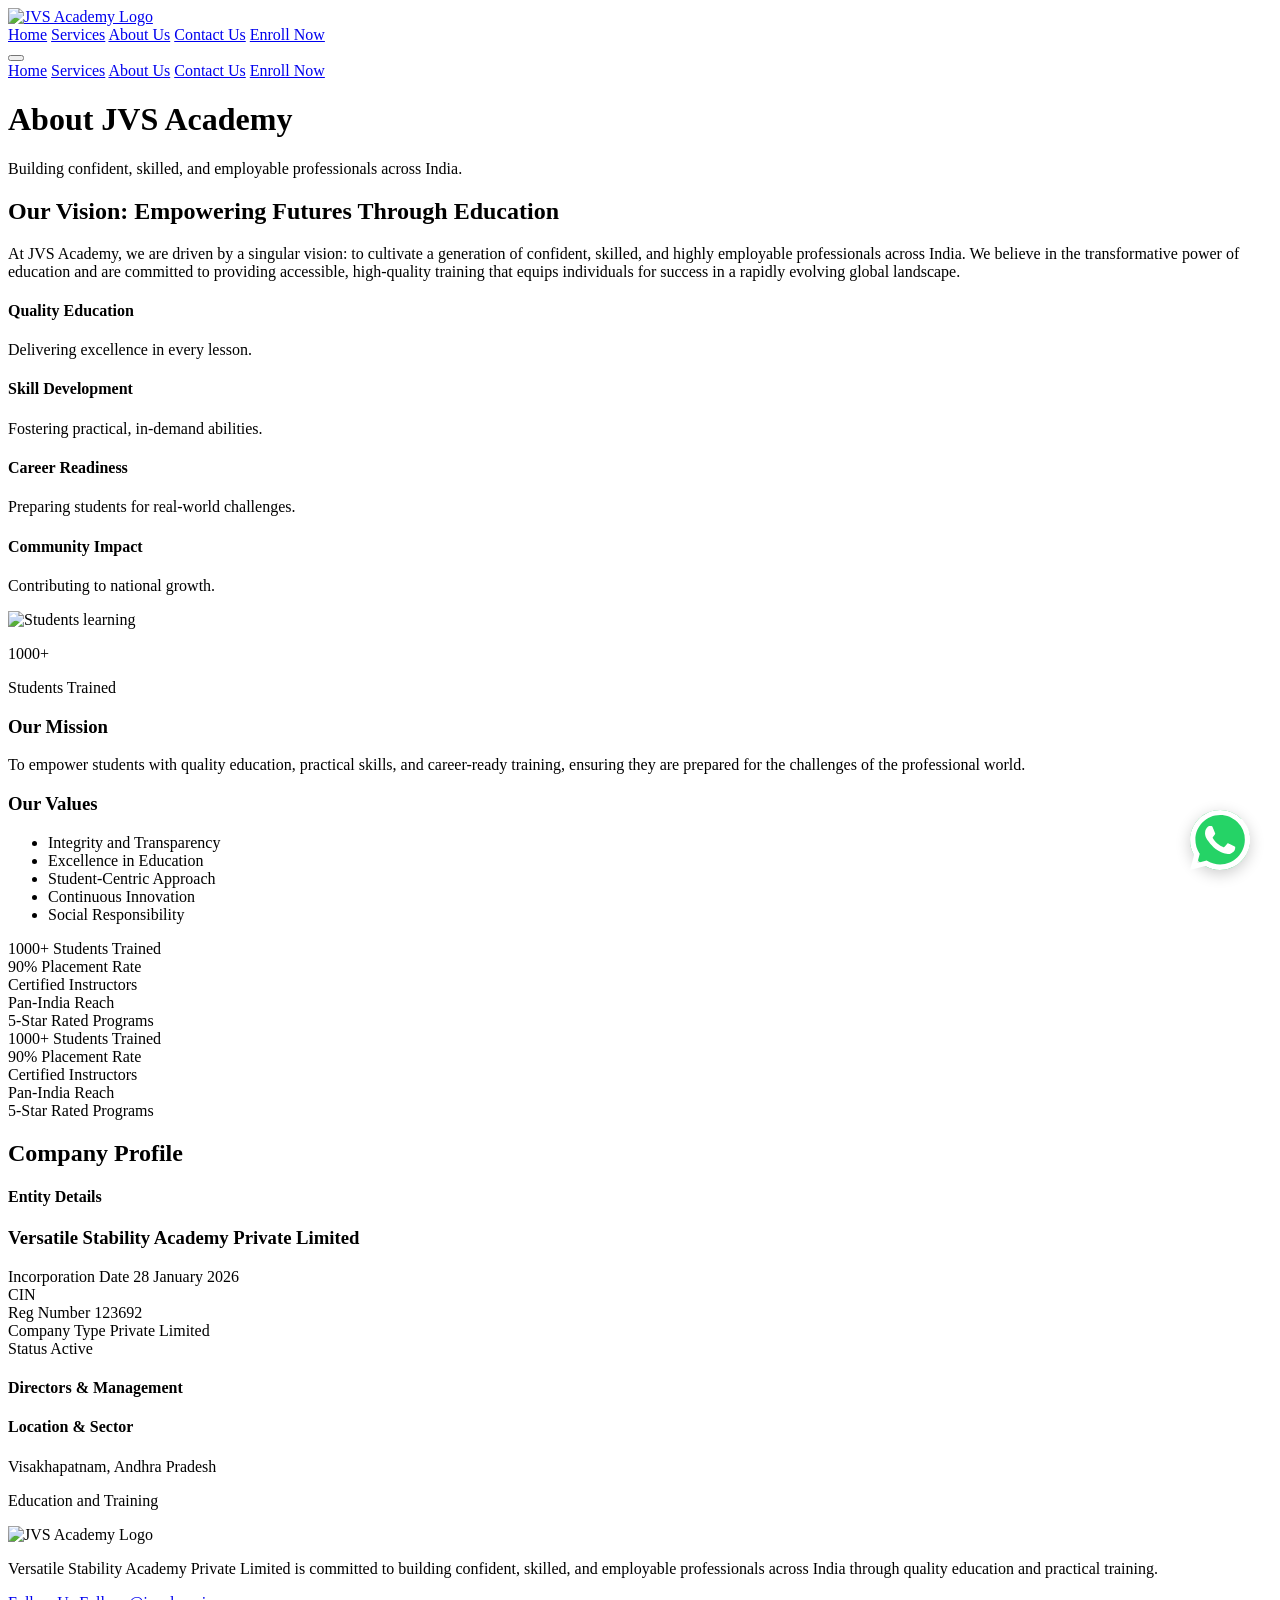
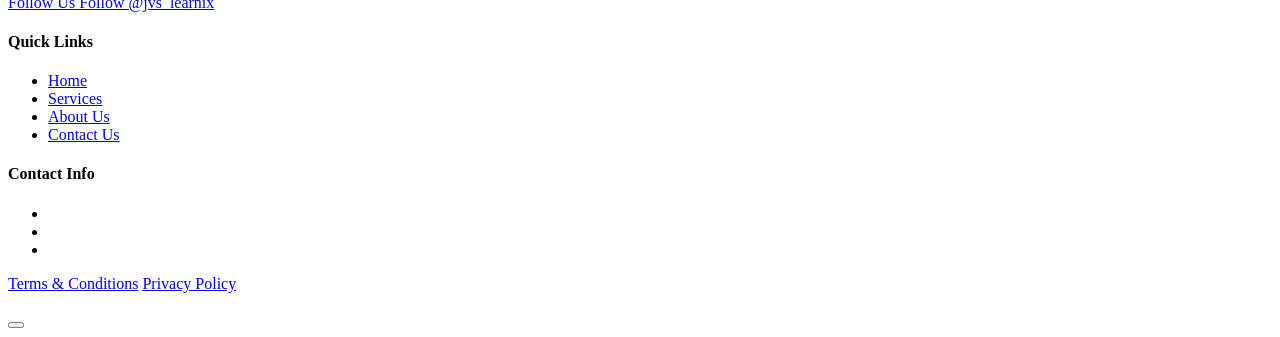
==== commit 63f6d982: "style: optimize mobile spacing across all primary pages" ====
--- a/about.html
+++ b/about.html
@@ -81,7 +81,7 @@
     </nav>
 
     <!-- Page Header -->
-    <header class="pt-32 pb-16 bg-primary text-white text-center">
+    <header class="pt-24 pb-12 md:pt-32 md:pb-20 bg-primary text-white text-center">
         <div class="max-w-7xl mx-auto px-4 sm:px-6 lg:px-8">
             <h1 class="text-4xl md:text-5xl font-extrabold mb-4 animate-fade-in-up">About JVS Academy</h1>
             <p class="text-xl text-slate-300 max-w-2xl mx-auto animate-fade-in-up" style="animation-delay: 0.1s">
@@ -90,11 +90,81 @@
         </div>
     </header>
 
-    <!-- Mission & Vision -->
-    <section class="py-24 bg-white">
+    <!-- Core Vision Section -->
+    <section class="py-12 md:py-24 bg-white overflow-hidden">
+        <div class="max-w-7xl mx-auto px-4 sm:px-6 lg:px-8">
+            <div class="flex flex-col lg:flex-row items-center gap-10 md:gap-20">
+                <div class="lg:w-1/2 scroll-reveal">
+                    <h2 class="text-3xl md:text-4xl font-extrabold text-primary mb-6 leading-tight">
+                        Our Vision: Empowering Futures Through Education
+                    </h2>
+                    <p class="text-lg text-slate-600 mb-8 leading-relaxed">
+                        At JVS Academy, we are driven by a singular vision: to cultivate a generation of confident,
+                        skilled, and highly employable professionals across India. We believe in the transformative
+                        power of education and are committed to providing accessible, high-quality training that
+                        equips individuals for success in a rapidly evolving global landscape.
+                    </p>
+                    <div class="grid grid-cols-1 sm:grid-cols-2 gap-6">
+                        <div class="flex items-start gap-4">
+                            <div
+                                class="w-10 h-10 bg-accent text-white rounded-full flex items-center justify-center shrink-0">
+                                <i data-lucide="check" class="w-5 h-5"></i>
+                            </div>
+                            <div>
+                                <h4 class="font-bold text-primary mb-1">Quality Education</h4>
+                                <p class="text-sm text-slate-600">Delivering excellence in every lesson.</p>
+                            </div>
+                        </div>
+                        <div class="flex items-start gap-4">
+                            <div
+                                class="w-10 h-10 bg-accent text-white rounded-full flex items-center justify-center shrink-0">
+                                <i data-lucide="award" class="w-5 h-5"></i>
+                            </div>
+                            <div>
+                                <h4 class="font-bold text-primary mb-1">Skill Development</h4>
+                                <p class="text-sm text-slate-600">Fostering practical, in-demand abilities.</p>
+                            </div>
+                        </div>
+                        <div class="flex items-start gap-4">
+                            <div
+                                class="w-10 h-10 bg-accent text-white rounded-full flex items-center justify-center shrink-0">
+                                <i data-lucide="briefcase" class="w-5 h-5"></i>
+                            </div>
+                            <div>
+                                <h4 class="font-bold text-primary mb-1">Career Readiness</h4>
+                                <p class="text-sm text-slate-600">Preparing students for real-world challenges.</p>
+                            </div>
+                        </div>
+                        <div class="flex items-start gap-4">
+                            <div
+                                class="w-10 h-10 bg-accent text-white rounded-full flex items-center justify-center shrink-0">
+                                <i data-lucide="users" class="w-5 h-5"></i>
+                            </div>
+                            <div>
+                                <h4 class="font-bold text-primary mb-1">Community Impact</h4>
+                                <p class="text-sm text-slate-600">Contributing to national growth.</p>
+                            </div>
+                        </div>
+                    </div>
+                </div>
+                <div class="lg:w-1/2 relative scroll-reveal lg:pl-12">
+                    <img src="assets/images/about-vision.jpg" alt="Students learning"
+                        class="rounded-3xl shadow-2xl w-full h-auto object-cover border-4 border-white">
+                    <div
+                        class="absolute -bottom-8 -left-8 bg-light text-white p-6 rounded-2xl shadow-lg hidden md:block">
+                        <p class="text-3xl font-bold mb-2">1000+</p>
+                        <p class="text-sm">Students Trained</p>
+                    </div>
+                </div>
+            </div>
+        </div>
+    </section>
+
+    <!-- Mission & Values Section -->
+    <section class="py-12 md:py-24 bg-slate-50">
         <div class="max-w-7xl mx-auto px-4 sm:px-6 lg:px-8">
             <div class="grid grid-cols-1 md:grid-cols-2 gap-12">
-                <div class="scroll-reveal p-10 bg-slate-50 rounded-3xl border border-slate-100">
+                <div class="scroll-reveal p-10 bg-white rounded-3xl border border-slate-100 shadow-md">
                     <div class="w-12 h-12 bg-primary text-white rounded-xl flex items-center justify-center mb-6">
                         <i data-lucide="target" class="w-6 h-6"></i>
                     </div>
@@ -104,49 +174,78 @@
                         ensuring they are prepared for the challenges of the professional world.
                     </p>
                 </div>
-                <div class="scroll-reveal p-10 bg-slate-50 rounded-3xl border border-slate-100"
+                <div class="scroll-reveal p-10 bg-white rounded-3xl border border-slate-100 shadow-md"
                     style="animation-delay: 0.1s">
                     <div class="w-12 h-12 bg-accent text-white rounded-xl flex items-center justify-center mb-6">
-                        <i data-lucide="eye" class="w-6 h-6"></i>
-                    </div>
-                    <h3 class="text-2xl font-bold text-primary mb-4">Our Vision</h3>
-                    <p class="text-slate-600 leading-relaxed">
-                        To build confident, skilled, and employable professionals across India, becoming a beacon of
-                        quality in the education and training sector.
-                    </p>
-                </div>
-            </div>
-
-            <div class="mt-20 scroll-reveal">
-                <h3 class="text-2xl font-bold text-primary text-center mb-12">Core Values</h3>
-                <div class="flex flex-wrap justify-center gap-8">
-                    <div
-                        class="flex items-center gap-3 bg-white px-6 py-4 rounded-xl shadow-sm border border-slate-100">
-                        <i data-lucide="star" class="text-yellow-400 w-5 h-5"></i>
-                        <span class="font-bold text-primary">Quality Education</span>
-                    </div>
-                    <div
-                        class="flex items-center gap-3 bg-white px-6 py-4 rounded-xl shadow-sm border border-slate-100">
-                        <i data-lucide="zap" class="text-orange-400 w-5 h-5"></i>
-                        <span class="font-bold text-primary">Skill Development</span>
-                    </div>
-                    <div
-                        class="flex items-center gap-3 bg-white px-6 py-4 rounded-xl shadow-sm border border-slate-100">
-                        <i data-lucide="smile" class="text-green-400 w-5 h-5"></i>
-                        <span class="font-bold text-primary">Student Success</span>
-                    </div>
-                    <div
-                        class="flex items-center gap-3 bg-white px-6 py-4 rounded-xl shadow-sm border border-slate-100">
-                        <i data-lucide="trending-up" class="text-blue-400 w-5 h-5"></i>
-                        <span class="font-bold text-primary">Career Growth</span>
-                    </div>
+                        <i data-lucide="gem" class="w-6 h-6"></i>
+                    </div>
+                    <h3 class="text-2xl font-bold text-primary mb-4">Our Values</h3>
+                    <ul class="space-y-3 text-slate-600 leading-relaxed list-disc pl-5">
+                        <li>Integrity and Transparency</li>
+                        <li>Excellence in Education</li>
+                        <li>Student-Centric Approach</li>
+                        <li>Continuous Innovation</li>
+                        <li>Social Responsibility</li>
+                    </ul>
                 </div>
             </div>
         </div>
     </section>
 
+    <!-- Stats Section (Marquee-like) -->
+    <section class="py-8 md:py-16 bg-slate-900 overflow-hidden relative">
+        <div class="absolute inset-0 bg-gradient-to-r from-primary to-secondary opacity-70"></div>
+        <div class="relative z-10 py-8">
+            <div class="marquee-container">
+                <div class="marquee-content flex items-center space-x-12 md:space-x-20 whitespace-nowrap">
+                    <div class="flex items-center space-x-4 text-white text-2xl md:text-3xl font-bold">
+                        <i data-lucide="graduation-cap" class="w-8 h-8 md:w-10 md:h-10 text-light"></i>
+                        <span>1000+ Students Trained</span>
+                    </div>
+                    <div class="flex items-center space-x-4 text-white text-2xl md:text-3xl font-bold">
+                        <i data-lucide="briefcase" class="w-8 h-8 md:w-10 md:h-10 text-light"></i>
+                        <span>90% Placement Rate</span>
+                    </div>
+                    <div class="flex items-center space-x-4 text-white text-2xl md:text-3xl font-bold">
+                        <i data-lucide="award" class="w-8 h-8 md:w-10 md:h-10 text-light"></i>
+                        <span>Certified Instructors</span>
+                    </div>
+                    <div class="flex items-center space-x-4 text-white text-2xl md:text-3xl font-bold">
+                        <i data-lucide="map-pin" class="w-8 h-8 md:w-10 md:h-10 text-light"></i>
+                        <span>Pan-India Reach</span>
+                    </div>
+                    <div class="flex items-center space-x-4 text-white text-2xl md:text-3xl font-bold">
+                        <i data-lucide="star" class="w-8 h-8 md:w-10 md:h-10 text-light"></i>
+                        <span>5-Star Rated Programs</span>
+                    </div>
+                    <!-- Duplicate for seamless loop -->
+                    <div class="flex items-center space-x-4 text-white text-2xl md:text-3xl font-bold">
+                        <i data-lucide="graduation-cap" class="w-8 h-8 md:w-10 md:h-10 text-light"></i>
+                        <span>1000+ Students Trained</span>
+                    </div>
+                    <div class="flex items-center space-x-4 text-white text-2xl md:text-3xl font-bold">
+                        <i data-lucide="briefcase" class="w-8 h-8 md:w-10 md:h-10 text-light"></i>
+                        <span>90% Placement Rate</span>
+                    </div>
+                    <div class="flex items-center space-x-4 text-white text-2xl md:text-3xl font-bold">
+                        <i data-lucide="award" class="w-8 h-8 md:w-10 md:h-10 text-light"></i>
+                        <span>Certified Instructors</span>
+                    </div>
+                    <div class="flex items-center space-x-4 text-white text-2xl md:text-3xl font-bold">
+                        <i data-lucide="map-pin" class="w-8 h-8 md:w-10 md:h-10 text-light"></i>
+                        <span>Pan-India Reach</span>
+                    </div>
+                    <div class="flex items-center space-x-4 text-white text-2xl md:text-3xl font-bold">
+                        <i data-lucide="star" class="w-8 h-8 md:w-10 md:h-10 text-light"></i>
+                        <span>5-Star Rated Programs</span>
+                    </div>
+                </div>
+            </div>
+        </div>
+    </section>
+
     <!-- Official Profile -->
-    <section class="py-24 bg-slate-50">
+    <section class="py-12 md:py-24 bg-slate-50">
         <div class="max-w-7xl mx-auto px-4 sm:px-6 lg:px-8">
             <h2 class="section-title">Company Profile</h2>
             <div class="bg-white rounded-3xl shadow-xl overflow-hidden border border-slate-200">
@@ -181,7 +280,8 @@
                     <div class="p-10 md:p-16">
                         <h4 class="text-slate-500 uppercase tracking-widest text-sm font-bold mb-4">Directors &
                             Management</h4>
-                        <div id="director-list" class="space-y-8">
+                        <!-- List View for Mobile -->
+                        <div id="director-list" class="flex flex-col gap-6 md:gap-10 md:hidden">
                             <!-- Dynamic Directors List from main.js -->
                         </div>
 
@@ -302,6 +402,8 @@
         </div>
     </div>
 
+    <script src="https://cdn.jsdelivr.net/npm/@supabase/supabase-js@2"></script>
+    <script src="js/supabase-config.js"></script>
     <script src="js/main.js"></script>
     <script>lucide.createIcons();</script>
 </body>
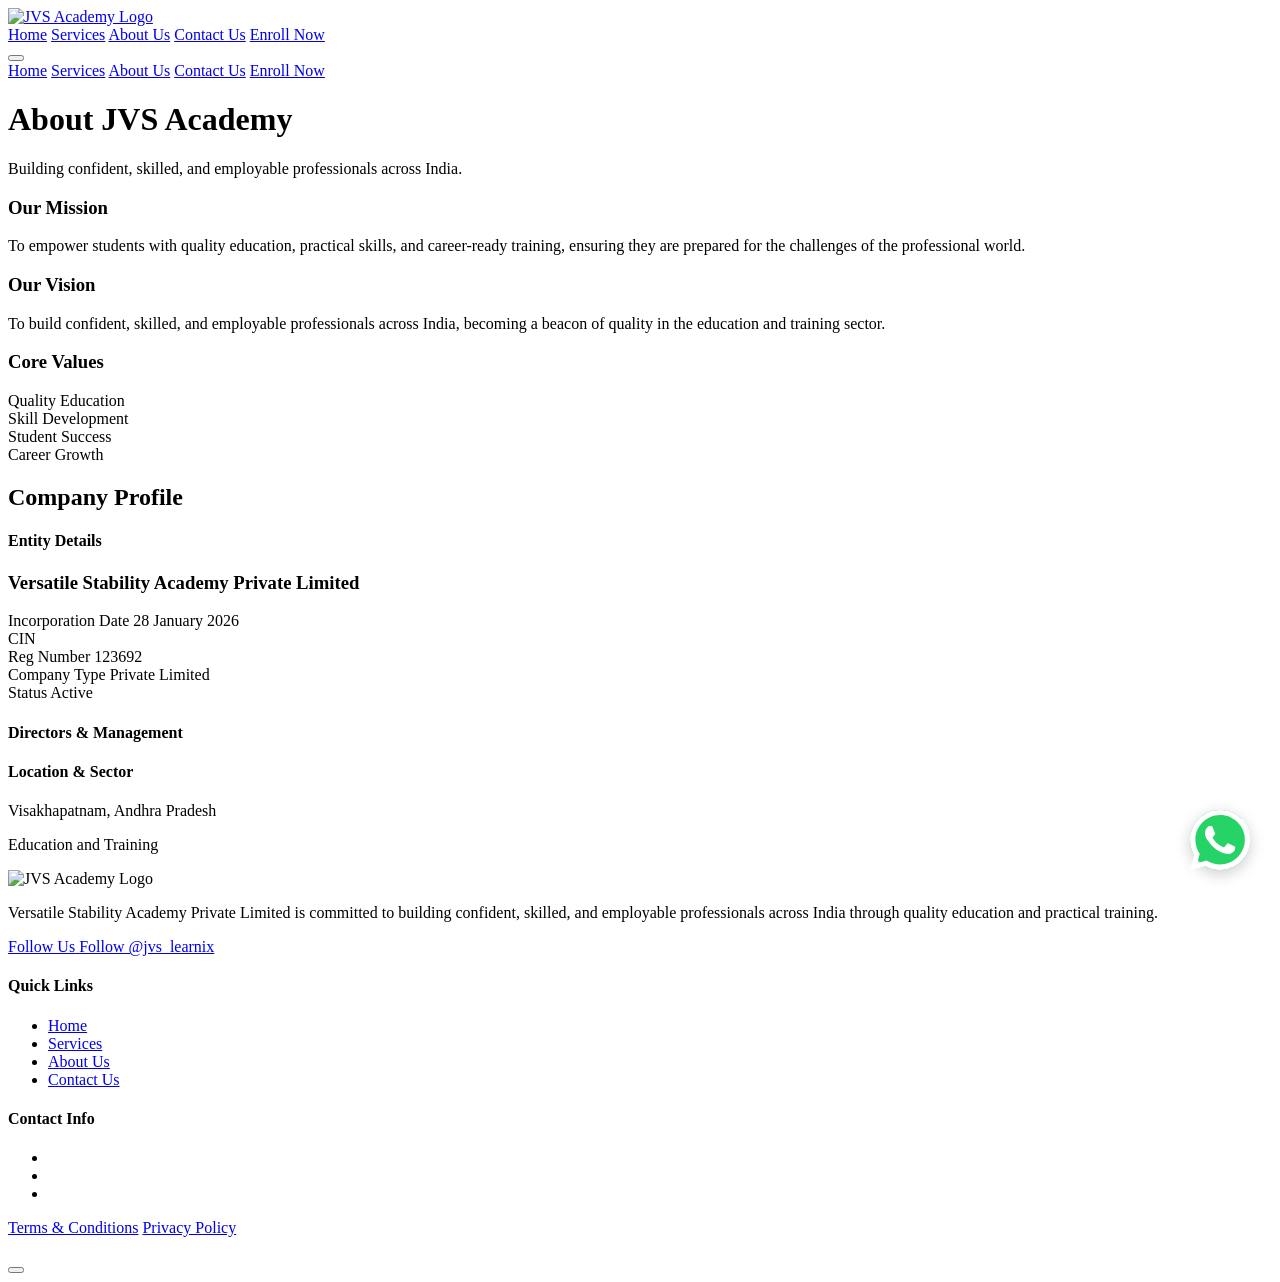
==== commit 77b492a4: "feat: add contact info to mobile footer on all pages" ====
--- a/about.html
+++ b/about.html
@@ -94,77 +94,7 @@
     <section class="py-12 md:py-24 bg-white overflow-hidden">
         <div class="max-w-7xl mx-auto px-4 sm:px-6 lg:px-8">
             <div class="flex flex-col lg:flex-row items-center gap-10 md:gap-20">
-                <div class="lg:w-1/2 scroll-reveal">
-                    <h2 class="text-3xl md:text-4xl font-extrabold text-primary mb-6 leading-tight">
-                        Our Vision: Empowering Futures Through Education
-                    </h2>
-                    <p class="text-lg text-slate-600 mb-8 leading-relaxed">
-                        At JVS Academy, we are driven by a singular vision: to cultivate a generation of confident,
-                        skilled, and highly employable professionals across India. We believe in the transformative
-                        power of education and are committed to providing accessible, high-quality training that
-                        equips individuals for success in a rapidly evolving global landscape.
-                    </p>
-                    <div class="grid grid-cols-1 sm:grid-cols-2 gap-6">
-                        <div class="flex items-start gap-4">
-                            <div
-                                class="w-10 h-10 bg-accent text-white rounded-full flex items-center justify-center shrink-0">
-                                <i data-lucide="check" class="w-5 h-5"></i>
-                            </div>
-                            <div>
-                                <h4 class="font-bold text-primary mb-1">Quality Education</h4>
-                                <p class="text-sm text-slate-600">Delivering excellence in every lesson.</p>
-                            </div>
-                        </div>
-                        <div class="flex items-start gap-4">
-                            <div
-                                class="w-10 h-10 bg-accent text-white rounded-full flex items-center justify-center shrink-0">
-                                <i data-lucide="award" class="w-5 h-5"></i>
-                            </div>
-                            <div>
-                                <h4 class="font-bold text-primary mb-1">Skill Development</h4>
-                                <p class="text-sm text-slate-600">Fostering practical, in-demand abilities.</p>
-                            </div>
-                        </div>
-                        <div class="flex items-start gap-4">
-                            <div
-                                class="w-10 h-10 bg-accent text-white rounded-full flex items-center justify-center shrink-0">
-                                <i data-lucide="briefcase" class="w-5 h-5"></i>
-                            </div>
-                            <div>
-                                <h4 class="font-bold text-primary mb-1">Career Readiness</h4>
-                                <p class="text-sm text-slate-600">Preparing students for real-world challenges.</p>
-                            </div>
-                        </div>
-                        <div class="flex items-start gap-4">
-                            <div
-                                class="w-10 h-10 bg-accent text-white rounded-full flex items-center justify-center shrink-0">
-                                <i data-lucide="users" class="w-5 h-5"></i>
-                            </div>
-                            <div>
-                                <h4 class="font-bold text-primary mb-1">Community Impact</h4>
-                                <p class="text-sm text-slate-600">Contributing to national growth.</p>
-                            </div>
-                        </div>
-                    </div>
-                </div>
-                <div class="lg:w-1/2 relative scroll-reveal lg:pl-12">
-                    <img src="assets/images/about-vision.jpg" alt="Students learning"
-                        class="rounded-3xl shadow-2xl w-full h-auto object-cover border-4 border-white">
-                    <div
-                        class="absolute -bottom-8 -left-8 bg-light text-white p-6 rounded-2xl shadow-lg hidden md:block">
-                        <p class="text-3xl font-bold mb-2">1000+</p>
-                        <p class="text-sm">Students Trained</p>
-                    </div>
-                </div>
-            </div>
-        </div>
-    </section>
-
-    <!-- Mission & Values Section -->
-    <section class="py-12 md:py-24 bg-slate-50">
-        <div class="max-w-7xl mx-auto px-4 sm:px-6 lg:px-8">
-            <div class="grid grid-cols-1 md:grid-cols-2 gap-12">
-                <div class="scroll-reveal p-10 bg-white rounded-3xl border border-slate-100 shadow-md">
+                <div class="scroll-reveal p-10 bg-slate-50 rounded-3xl border border-slate-100">
                     <div class="w-12 h-12 bg-primary text-white rounded-xl flex items-center justify-center mb-6">
                         <i data-lucide="target" class="w-6 h-6"></i>
                     </div>
@@ -174,70 +104,41 @@
                         ensuring they are prepared for the challenges of the professional world.
                     </p>
                 </div>
-                <div class="scroll-reveal p-10 bg-white rounded-3xl border border-slate-100 shadow-md"
+                <div class="scroll-reveal p-10 bg-slate-50 rounded-3xl border border-slate-100"
                     style="animation-delay: 0.1s">
                     <div class="w-12 h-12 bg-accent text-white rounded-xl flex items-center justify-center mb-6">
-                        <i data-lucide="gem" class="w-6 h-6"></i>
-                    </div>
-                    <h3 class="text-2xl font-bold text-primary mb-4">Our Values</h3>
-                    <ul class="space-y-3 text-slate-600 leading-relaxed list-disc pl-5">
-                        <li>Integrity and Transparency</li>
-                        <li>Excellence in Education</li>
-                        <li>Student-Centric Approach</li>
-                        <li>Continuous Innovation</li>
-                        <li>Social Responsibility</li>
-                    </ul>
-                </div>
-            </div>
-        </div>
-    </section>
-
-    <!-- Stats Section (Marquee-like) -->
-    <section class="py-8 md:py-16 bg-slate-900 overflow-hidden relative">
-        <div class="absolute inset-0 bg-gradient-to-r from-primary to-secondary opacity-70"></div>
-        <div class="relative z-10 py-8">
-            <div class="marquee-container">
-                <div class="marquee-content flex items-center space-x-12 md:space-x-20 whitespace-nowrap">
-                    <div class="flex items-center space-x-4 text-white text-2xl md:text-3xl font-bold">
-                        <i data-lucide="graduation-cap" class="w-8 h-8 md:w-10 md:h-10 text-light"></i>
-                        <span>1000+ Students Trained</span>
-                    </div>
-                    <div class="flex items-center space-x-4 text-white text-2xl md:text-3xl font-bold">
-                        <i data-lucide="briefcase" class="w-8 h-8 md:w-10 md:h-10 text-light"></i>
-                        <span>90% Placement Rate</span>
-                    </div>
-                    <div class="flex items-center space-x-4 text-white text-2xl md:text-3xl font-bold">
-                        <i data-lucide="award" class="w-8 h-8 md:w-10 md:h-10 text-light"></i>
-                        <span>Certified Instructors</span>
-                    </div>
-                    <div class="flex items-center space-x-4 text-white text-2xl md:text-3xl font-bold">
-                        <i data-lucide="map-pin" class="w-8 h-8 md:w-10 md:h-10 text-light"></i>
-                        <span>Pan-India Reach</span>
-                    </div>
-                    <div class="flex items-center space-x-4 text-white text-2xl md:text-3xl font-bold">
-                        <i data-lucide="star" class="w-8 h-8 md:w-10 md:h-10 text-light"></i>
-                        <span>5-Star Rated Programs</span>
-                    </div>
-                    <!-- Duplicate for seamless loop -->
-                    <div class="flex items-center space-x-4 text-white text-2xl md:text-3xl font-bold">
-                        <i data-lucide="graduation-cap" class="w-8 h-8 md:w-10 md:h-10 text-light"></i>
-                        <span>1000+ Students Trained</span>
-                    </div>
-                    <div class="flex items-center space-x-4 text-white text-2xl md:text-3xl font-bold">
-                        <i data-lucide="briefcase" class="w-8 h-8 md:w-10 md:h-10 text-light"></i>
-                        <span>90% Placement Rate</span>
-                    </div>
-                    <div class="flex items-center space-x-4 text-white text-2xl md:text-3xl font-bold">
-                        <i data-lucide="award" class="w-8 h-8 md:w-10 md:h-10 text-light"></i>
-                        <span>Certified Instructors</span>
-                    </div>
-                    <div class="flex items-center space-x-4 text-white text-2xl md:text-3xl font-bold">
-                        <i data-lucide="map-pin" class="w-8 h-8 md:w-10 md:h-10 text-light"></i>
-                        <span>Pan-India Reach</span>
-                    </div>
-                    <div class="flex items-center space-x-4 text-white text-2xl md:text-3xl font-bold">
-                        <i data-lucide="star" class="w-8 h-8 md:w-10 md:h-10 text-light"></i>
-                        <span>5-Star Rated Programs</span>
+                        <i data-lucide="eye" class="w-6 h-6"></i>
+                    </div>
+                    <h3 class="text-2xl font-bold text-primary mb-4">Our Vision</h3>
+                    <p class="text-slate-600 leading-relaxed">
+                        To build confident, skilled, and employable professionals across India, becoming a beacon of
+                        quality in the education and training sector.
+                    </p>
+                </div>
+            </div>
+
+            <div class="mt-20 scroll-reveal">
+                <h3 class="text-2xl font-bold text-primary text-center mb-12">Core Values</h3>
+                <div class="flex flex-wrap justify-center gap-8">
+                    <div
+                        class="flex items-center gap-3 bg-white px-6 py-4 rounded-xl shadow-sm border border-slate-100">
+                        <i data-lucide="star" class="text-yellow-400 w-5 h-5"></i>
+                        <span class="font-bold text-primary">Quality Education</span>
+                    </div>
+                    <div
+                        class="flex items-center gap-3 bg-white px-6 py-4 rounded-xl shadow-sm border border-slate-100">
+                        <i data-lucide="zap" class="text-orange-400 w-5 h-5"></i>
+                        <span class="font-bold text-primary">Skill Development</span>
+                    </div>
+                    <div
+                        class="flex items-center gap-3 bg-white px-6 py-4 rounded-xl shadow-sm border border-slate-100">
+                        <i data-lucide="smile" class="text-green-400 w-5 h-5"></i>
+                        <span class="font-bold text-primary">Student Success</span>
+                    </div>
+                    <div
+                        class="flex items-center gap-3 bg-white px-6 py-4 rounded-xl shadow-sm border border-slate-100">
+                        <i data-lucide="trending-up" class="text-blue-400 w-5 h-5"></i>
+                        <span class="font-bold text-primary">Career Growth</span>
                     </div>
                 </div>
             </div>
@@ -280,8 +181,7 @@
                     <div class="p-10 md:p-16">
                         <h4 class="text-slate-500 uppercase tracking-widest text-sm font-bold mb-4">Directors &
                             Management</h4>
-                        <!-- List View for Mobile -->
-                        <div id="director-list" class="flex flex-col gap-6 md:gap-10 md:hidden">
+                        <div id="director-list" class="space-y-8">
                             <!-- Dynamic Directors List from main.js -->
                         </div>
 
@@ -320,6 +220,16 @@
                         Versatile Stability Academy Private Limited is committed to building confident, skilled, and
                         employable professionals across India through quality education and practical training.
                     </p>
+                    <div class="mt-6 space-y-2 md:hidden">
+                        <div class="flex items-center space-x-3 text-slate-300">
+                            <i data-lucide="phone" class="w-4 h-4 text-light"></i>
+                            <span class="conf-phone font-bold text-sm"></span>
+                        </div>
+                        <div class="flex items-center space-x-3 text-slate-300">
+                            <i data-lucide="mail" class="w-4 h-4 text-light"></i>
+                            <span class="conf-email font-bold text-sm"></span>
+                        </div>
+                    </div>
                     <div class="mt-8 space-y-4">
                         <a href="#" target="_blank"
                             class="inline-flex items-center space-x-2 bg-white/10 px-4 py-2 rounded-lg hover:bg-light transition-colors group conf-ig-main">
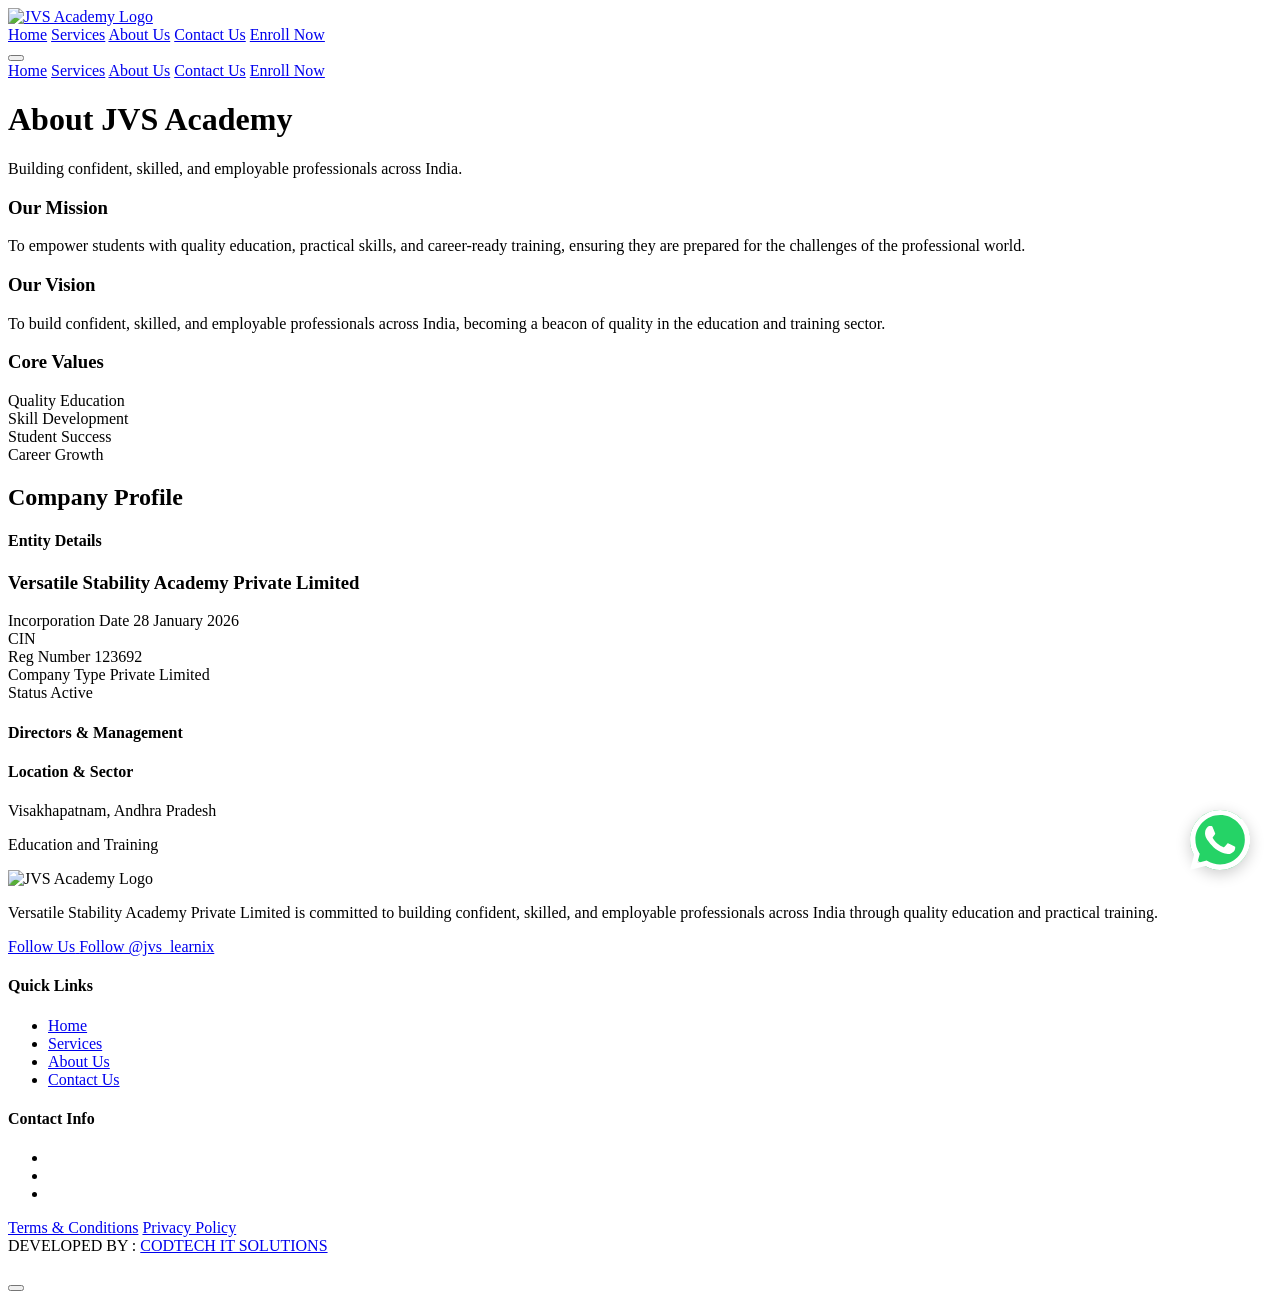
==== commit 884efadb: "Add developed by footer link" ====
--- a/about.html
+++ b/about.html
@@ -41,6 +41,18 @@
                         <img src="assets/images/logo.png" alt="JVS Academy Logo"
                             class="h-14 w-auto group-hover:scale-105 transition-transform duration-300">
                     </a>
+                    <!-- Mobile Contact Info (Near Logo) -->
+                    <div class="flex flex-col md:hidden justify-center space-y-1">
+                        <div
+                            class="flex items-center space-x-1 text-white text-[10px] sm:text-xs font-bold leading-none">
+                            <i data-lucide="phone" class="w-3 h-3 text-light"></i>
+                            <span class="conf-phone"></span>
+                        </div>
+                        <div class="flex items-center space-x-1 text-slate-300 text-[10px] sm:text-xs leading-none">
+                            <i data-lucide="mail" class="w-3 h-3 text-light"></i>
+                            <span class="conf-email truncate max-w-[140px]"></span>
+                        </div>
+                    </div>
                     <div class="hidden lg:flex items-center space-x-6 text-sm">
                         <div class="flex items-center space-x-2 text-slate-300">
                             <i data-lucide="phone" class="w-4 h-4 text-light"></i>
@@ -220,16 +232,6 @@
                         Versatile Stability Academy Private Limited is committed to building confident, skilled, and
                         employable professionals across India through quality education and practical training.
                     </p>
-                    <div class="mt-6 space-y-2 md:hidden">
-                        <div class="flex items-center space-x-3 text-slate-300">
-                            <i data-lucide="phone" class="w-4 h-4 text-light"></i>
-                            <span class="conf-phone font-bold text-sm"></span>
-                        </div>
-                        <div class="flex items-center space-x-3 text-slate-300">
-                            <i data-lucide="mail" class="w-4 h-4 text-light"></i>
-                            <span class="conf-email font-bold text-sm"></span>
-                        </div>
-                    </div>
                     <div class="mt-8 space-y-4">
                         <a href="#" target="_blank"
                             class="inline-flex items-center space-x-2 bg-white/10 px-4 py-2 rounded-lg hover:bg-light transition-colors group conf-ig-main">
@@ -280,6 +282,10 @@
                         class="hover:text-white transition-colors font-bold uppercase tracking-wider text-xs">Privacy
                         Policy</a>
                 </div>
+                <div class="mt-4 text-xs font-bold uppercase tracking-wider">
+                    DEVELOPED BY : <a href="https://codtechitsolutions.com/" target="_blank"
+                        class="hover:text-white transition-colors text-slate-300">CODTECH IT SOLUTIONS</a>
+                </div>
             </div>
         </div>
     </footer>
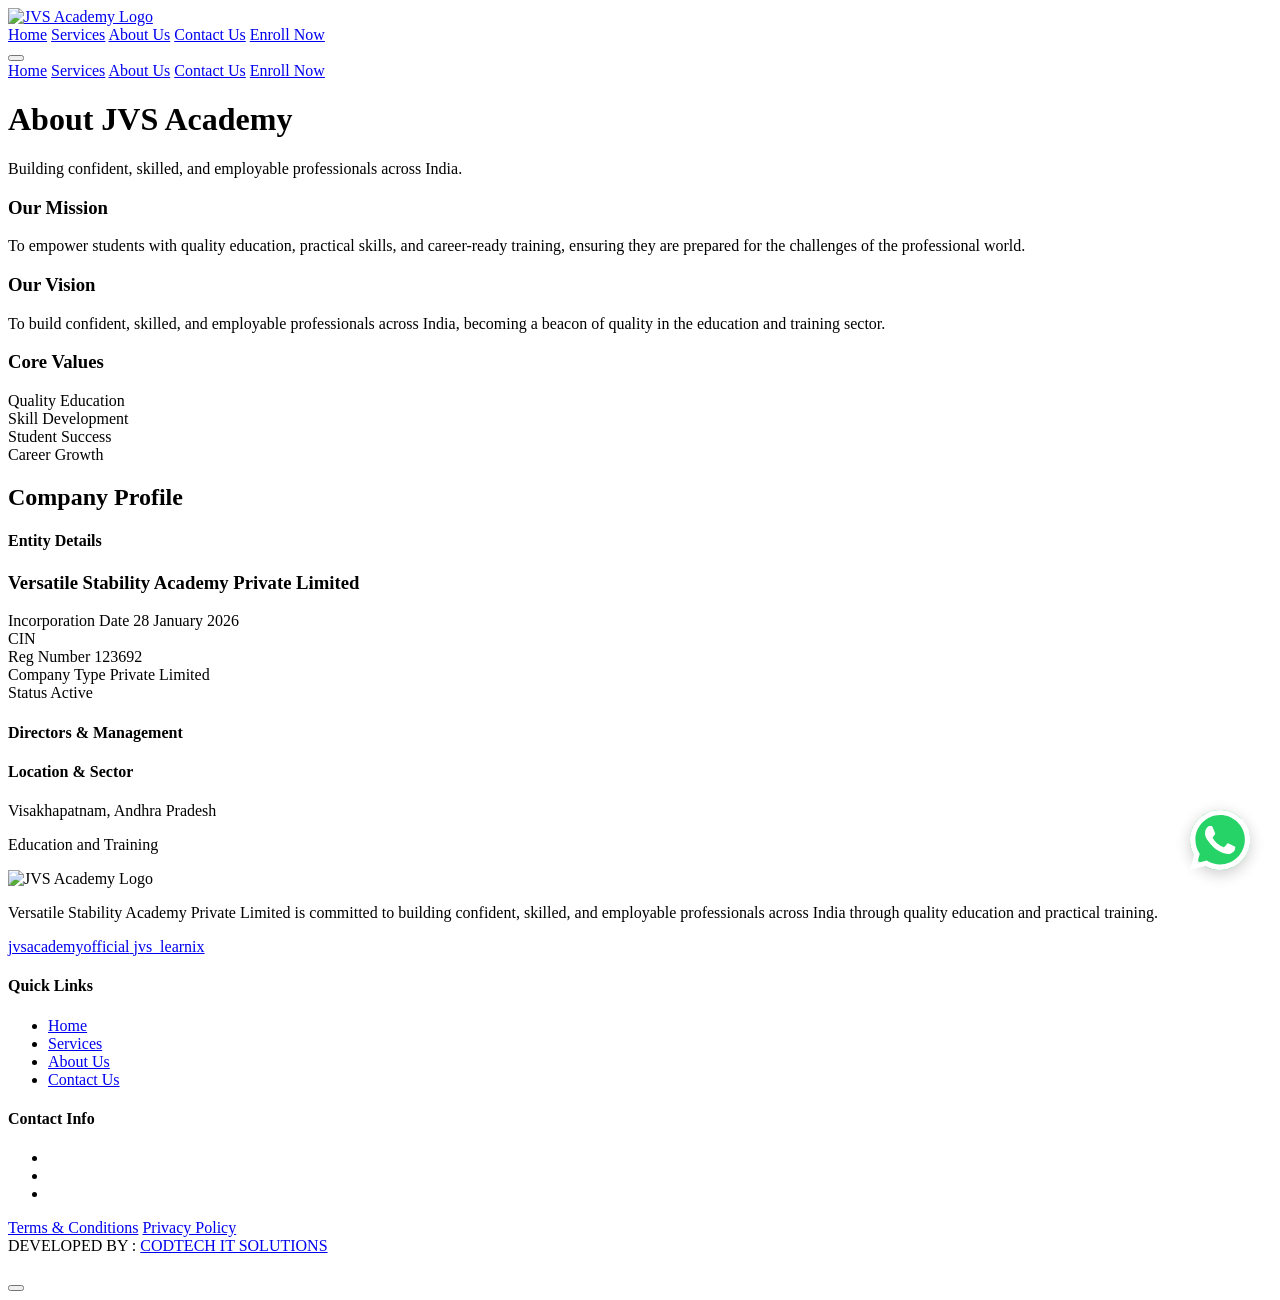
==== commit eda883e6: "Update remote and prepare for push to JVS repo" ====
--- a/about.html
+++ b/about.html
@@ -4,7 +4,31 @@
 <head>
     <meta charset="UTF-8">
     <meta name="viewport" content="width=device-width, initial-scale=1.0">
-    <title>About Us | JVS Academy</title>
+    <title>About JVS Academy | Our Mission & Vision | Empowering Careers</title>
+    <meta name="description"
+        content="Learn about JVS Academy (Versatile Stability Academy Private Limited). Discover our mission to bridge the gap between academic knowledge and industry requirements for students in India.">
+    <meta name="keywords"
+        content="About JVS Academy, Versatile Stability Academy, Mission, Vision, Education India, Career Training Visakhapatnam">
+    <link rel="canonical" href="https://jvsacademy.com/about.html">
+
+    <!-- Open Graph / Facebook -->
+    <meta property="og:type" content="website">
+    <meta property="og:url" content="https://jvsacademy.com/about.html">
+    <meta property="og:title" content="About JVS Academy | Our Mission & Vision">
+    <meta property="og:description"
+        content="Discover how JVS Academy is empowering the future of professionals in India through quality education and skill development.">
+    <meta property="og:image" content="https://jvsacademy.com/assets/images/og-image.jpg">
+
+    <!-- Twitter -->
+    <meta property="twitter:card" content="summary_large_image">
+    <meta property="twitter:url" content="https://jvsacademy.com/about.html">
+    <meta property="twitter:title" content="About JVS Academy | Our Mission & Vision">
+    <meta property="twitter:description"
+        content="Empowering the future of professionals in India. Learn more about JVS Academy.">
+    <meta property="twitter:image" content="https://jvsacademy.com/assets/images/og-image.jpg">
+
+    <!-- Favicon -->
+    <link rel="icon" type="image/png" href="assets/images/logo.png">
     <!-- Tailwind CSS Play CDN -->
     <script src="https://cdn.tailwindcss.com"></script>
     <script>
@@ -233,15 +257,15 @@
                         employable professionals across India through quality education and practical training.
                     </p>
                     <div class="mt-8 space-y-4">
-                        <a href="#" target="_blank"
-                            class="inline-flex items-center space-x-2 bg-white/10 px-4 py-2 rounded-lg hover:bg-light transition-colors group conf-ig-main">
+                        <a href="https://www.instagram.com/jvsacademyofficial/" target="_blank"
+                            class="inline-flex items-center space-x-2 bg-white/10 px-4 py-2 rounded-lg hover:bg-light transition-colors group">
                             <i data-lucide="instagram" class="w-5 h-5 text-white"></i>
-                            <span class="font-bold text-sm">Follow Us</span>
+                            <span class="font-bold text-sm">jvsacademyofficial</span>
                         </a>
-                        <a href="#" target="_blank"
-                            class="inline-flex items-center space-x-2 bg-white/10 px-4 py-2 rounded-lg hover:bg-light transition-colors group conf-ig-learnix">
+                        <a href="https://www.instagram.com/jvs_learnix/" target="_blank"
+                            class="inline-flex items-center space-x-2 bg-white/10 px-4 py-2 rounded-lg hover:bg-light transition-colors group">
                             <i data-lucide="instagram" class="w-5 h-5 text-white"></i>
-                            <span class="font-bold text-sm">Follow @jvs_learnix</span>
+                            <span class="font-bold text-sm">jvs_learnix</span>
                         </a>
                     </div>
                 </div>
